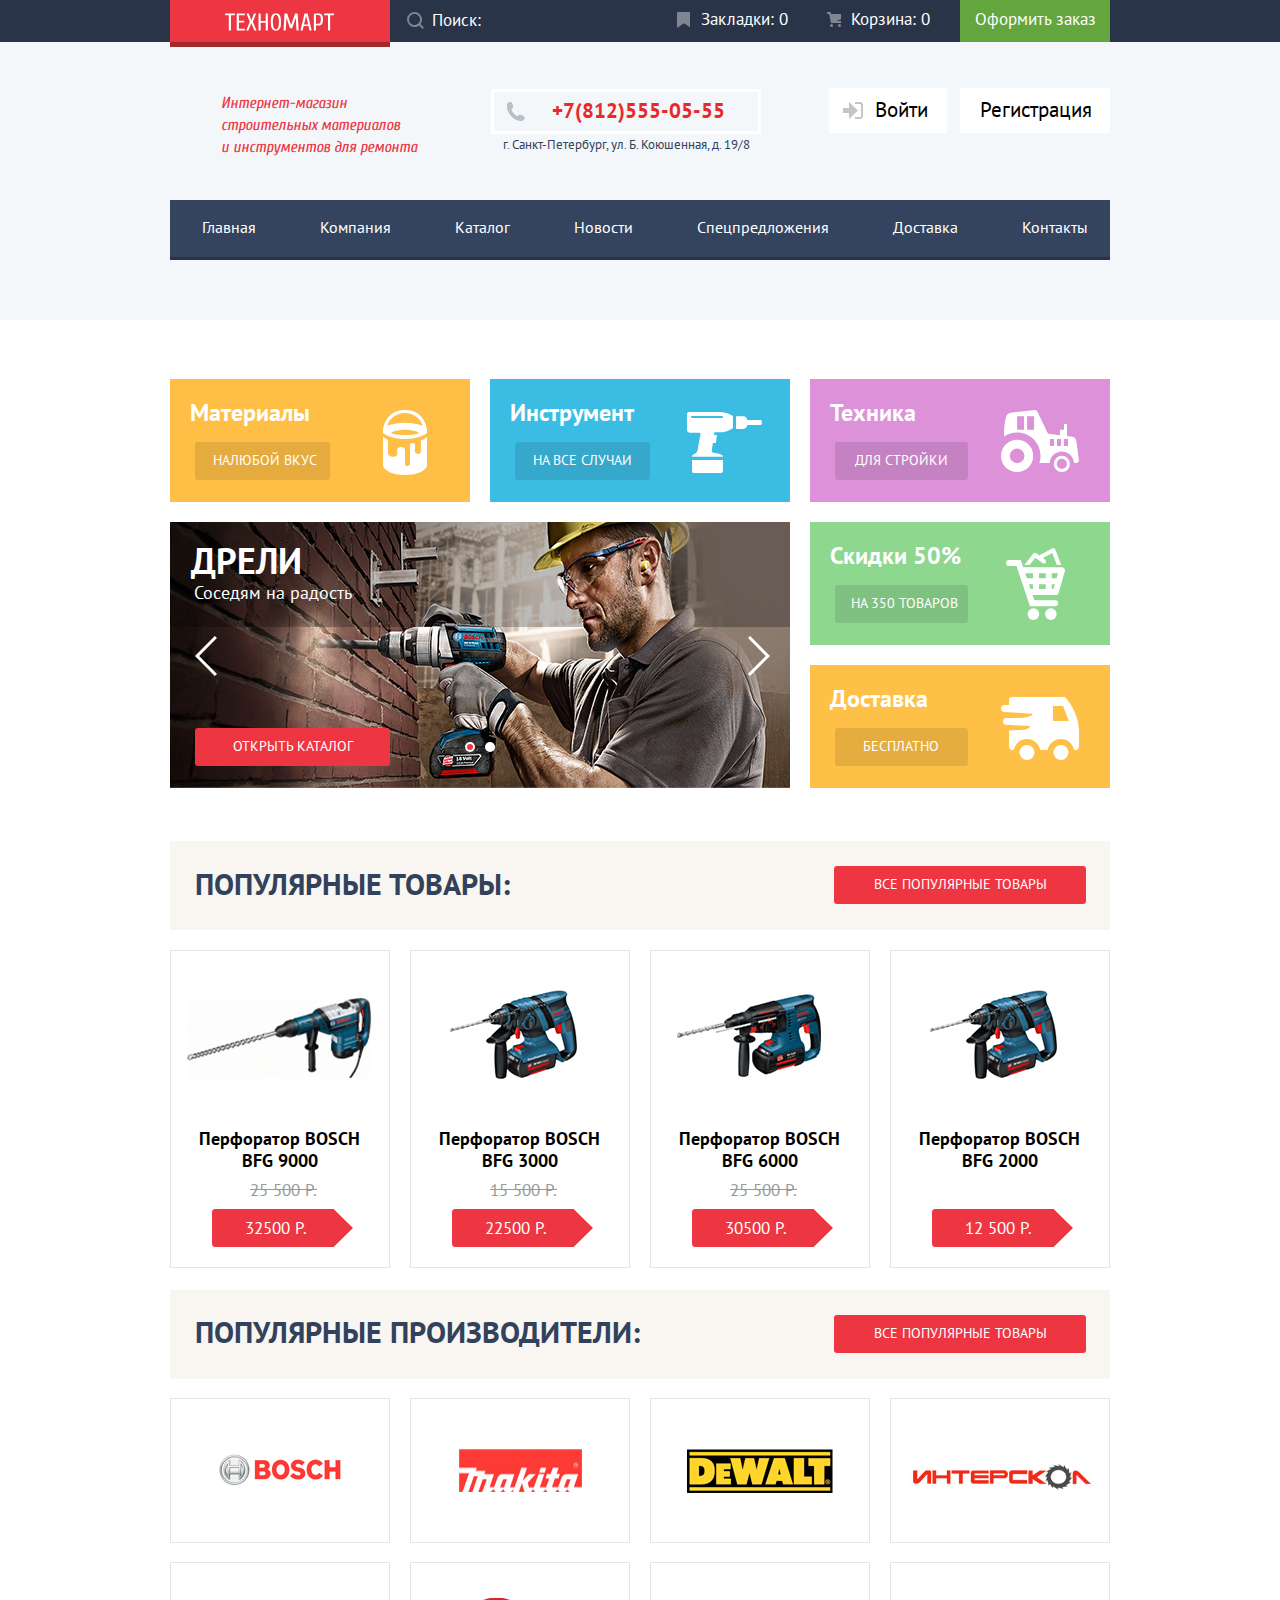
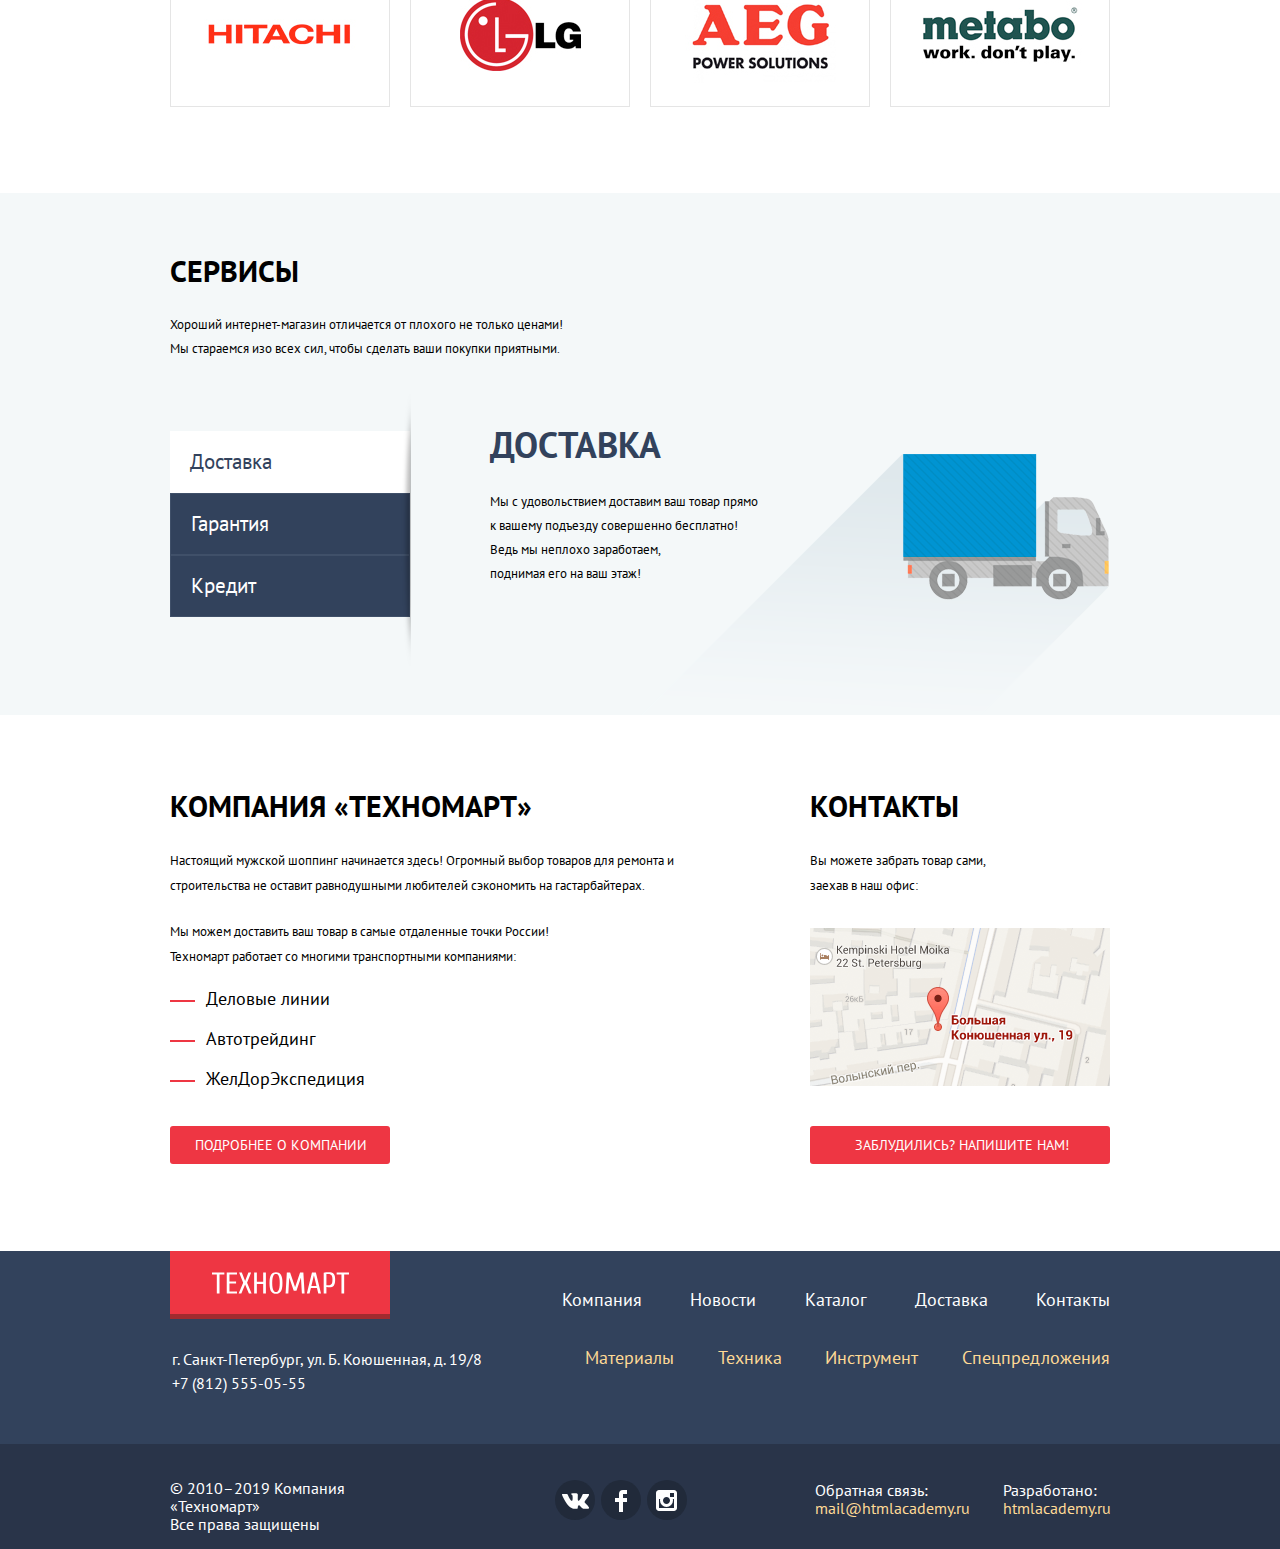
==== index.html @ e4c7c930 "20" ====
<!DOCTYPE html>
<html lang="ru">

<head>
    <meta charset="utf-8">
    <title>Техномарт</title>
    <link href="https://fonts.googleapis.com/css?family=Cuprum%7CPT+Sans&display=swap" rel="stylesheet">
    <link rel="stylesheet" href="css/normalize.css">
    <link rel="stylesheet" href="css/style.css">
</head>

<body>
    <header class="header">
        <div class="main-header">
            <p class="main-header-logo">
                <a href="index.html">
                    <img src="img/svg-technomart/logo-technomart.svg" alt="Логотип интернет-магазина 'Техномарт'" width="109" height="18">
                </a>
            </p>
            <div class="navigation">
                <form class="search" action="https://echo.htmlacademy.ru/" method="post">
                    <p>
                        <label for="search">
                            <input id="search" type="text" name="search" value="" placeholder="Поиск:">
                        </label>
                    </p>
                </form>
                <ul class="tabs-and-cart">
                    <li class="tabs">
                        <a href="#">Закладки: 0</a></li>
                    <li class="cart">
                        <a href="#">Корзина: 0</a></li>
                </ul>
                <a href="#" class="place-your-order">Оформить заказ</a>
            </div>
        </div>
        <div class="short-information">
            <div class="short-information-container">
                <p class="information">
                    Интернет-магазин<br>
                    строительных материалов<br>
                    и инструментов для ремонта
                </p>
                <p class="tell-and-address">
                    <a href="tel:+78125550555">+7(812)555-05-55</a>
                    г. Санкт-Петербург, ул. Б. Коюшенная, д. 19/8
                </p>
            </div>
            <div class="login-registration">
                <a href="#" class="login">Войти</a>
                <a href="#" class="registration">Регистрация</a>
            </div>
        </div>
        <div class="main-navigation">
            <nav>
                <ul class="main-navigation-list">
                    <li><a href="index.html">Главная</a></li>
                    <li><a href="#">Компания</a></li>
                    <li><a href="catalog.html">Каталог</a></li>
                    <li><a href="#">Новости</a></li>
                    <li><a href="#">Спецпредложения</a></li>
                    <li><a href="#">Доставка</a></li>
                    <li><a href="#">Контакты</a></li>
                </ul>
            </nav>
        </div>
    </header>
    <main class="content">
        <div class="index-content">
            <section class="content-topics">
                <ul class="types-of-goods-list">
                    <li class="types-of-goods-item item1">
                        <h2>Материалы</h2>
                        <p>new</p>
                        <a href="#">налюбой вкус</a>
                    </li>
                    <li class="types-of-goods-item item2">
                        <h2>Инструмент</h2>
                        <a href="#">на все случаи</a>
                    </li>
                    <li class="types-of-goods-item item3">
                        <h2>Техника</h2>
                        <a href="#">для стройки</a>
                    </li>
                </ul>
                <ul class="discount-services-list">
                    <li class="discount-services-item item4">
                        <h2>Скидки 50%</h2>
                        <a href="#">на 350 товаров</a>
                    </li>
                    <li class="discount-services-item item5">
                        <h2>Доставка</h2>
                        <a href="#">бесплатно</a>
                    </li>
                </ul>
                <section class="slider">
                    <div class="slider-container">
                        <h2 class="visually-hidden">Дрели и перфораторы</h2>
                        <input class="visually-hidden" type="radio" id="product-1" name="toggle" checked>
                        <input class="visually-hidden" type="radio" id="product-2" name="toggle">
                        <div class="slider-controls">
                            <label class="slider-controls-item slider-controls-item--1" for="product-1">Первый</label>
                            <label class="slider-controls-item slider-controls-item--2" for="product-2">Второй</label>
                        </div>
                        <ul class="slider-list">
                            <li class="slider-item">
                                <h2>Дрели</h2>
                                <p>Соседям на радость</p>
                                <a class="slider-item-button button" href="catalog.html">Открыть каталог</a>
                            </li>
                            <li class="slider-item">
                                <h2>Перфораторы</h2>
                                <p>Настоящие мужские игрушки</p>
                                <a class="slider-item-button button" href="catalog.html">Открыть каталог</a>
                            </li>
                        </ul>
                    </div>
                </section>
            </section>
            <section class="popular-product">
                <div class="popular-product-title">
                    <h2>Популярные товары:</h2>
                    <a class="button-all-products" href="#">Все популярные товары</a>
                </div>
                <ul class="popular-product-list">
                    <li class="popular-product-item">
                        <a href="#">
                            <img src="img/perforatori9000.jpg" alt="Перфоратор BOSCH BFG 9000" width="218" height="170">
                            <div class="popular-item-info">
                                <h3 class="name-of-popular-product">Перфоратор BOSCH BFG 9000</h3>
                                <del>25 500 Р.</del>
                                <p>32500 Р.</p>
                            </div>
                            <div class="popular-product-actions">
                                <a class="buy" href="#">Купить</a>
                                <a class="in-the-bookmark" href="#">В закладки</a>
                            </div>
                        </a>
                    </li>
                    <li class="popular-product-item">
                        <a href="#">
                            <img src="img/perforatori3000.jpg" alt="Перфоратор BOSCH BFG 3000" width="218" height="170">
                            <div class="popular-item-info">
                                <h3 class="name-of-popular-product">Перфоратор BOSCH BFG 3000</h3>
                                <del>15 500 Р.</del>
                                <p>22500 Р.</p>
                            </div>
                            <div class="popular-product-actions">
                                <a class="buy" href="#">Купить</a>
                                <a class="in-the-bookmark" href="#">В закладки</a>
                            </div>
                        </a>
                    </li>
                    <li class="popular-product-item">
                        <a href="#">
                            <img src="img/perforatori6000.jpg" alt="Перфоратор BOSCH BFG 6000" width="218" height="170">
                            <div class="popular-item-info">
                                <h3 class="name-of-popular-product">Перфоратор BOSCH BFG 6000</h3>
                                <del>25 500 Р.</del>
                                <p>30500 Р.</p>
                            </div>
                            <div class="popular-product-actions">
                                <a class="buy" href="#">Купить</a>
                                <a class="in-the-bookmark" href="#">В закладки</a>
                            </div>
                        </a>
                    </li>
                    <li class="popular-product-item">
                        <a href="#">
                            <img src="img/perforatori2000.jpg" alt="Перфоратор BOSCH BFG 2000" width="218" height="170">
                            <div class="popular-item-info">
                                <h3 class="name-of-popular-product">Перфоратор BOSCH BFG 2000</h3>
                                <p>12 500 Р.</p>
                            </div>
                            <div class="popular-product-actions">
                                <a class="buy" href="#">Купить</a>
                                <a class="in-the-bookmark" href="#">В закладки</a>
                            </div>
                        </a>
                    </li>
                </ul>
            </section>
            <section class="popular-manufacturer">
                <div class="popular-manufacturer-title">
                    <h2>Популярные производители:</h2>
                    <a href="#">Все популярные товары</a>
                </div>
                <ul class="popular-manufacturer-list">
                    <li class="popular-manufacturer-item">
                        <a href="#"><img src="img/bosch.jpg" alt="Логотип производителя BOSCH" width="126" height="37"></a>
                    </li>
                    <li class="popular-manufacturer-item">
                        <a href="#"><img src="img/makita.jpg" alt="Логотип производителя Makita" width="123" height="43"></a>
                    </li>
                    <li class="popular-manufacturer-item">
                        <a href="#"><img src="img/dewalt.jpg" alt="Логотип производителя dewalt" width="146" height="44"> </a>
                    </li>
                    <li class="popular-manufacturer-item">
                        <a href="#"><img src="img/interskol.jpg" alt="Логотип производителя interskol" width="200" height="88"></a>
                    </li>
                    <li class="popular-manufacturer-item">
                        <a href="#"><img src="img/hitachi.jpg" alt="Логотип производителя Hitachi" width="169" height="31"></a>
                    </li>
                    <li class="popular-manufacturer-item">
                        <a href="#"><img src="img/lg.jpg" alt="Логотип производителя LG" width="121" height="73"></a>
                    </li>
                    <li class="popular-manufacturer-item">
                        <a href="#"><img src="img/aeg.jpg" alt="Логотип производителя aeg" width="151" height="96"></a>
                    </li>
                    <li class="popular-manufacturer-item">
                        <a href="#"><img src="img/metabo.jpg" alt="Логотип производителя metabo" width="204" height="69"></a>
                    </li>
                </ul>
            </section>
        </div>
        <div class="service-container">
            <section class="service">
                <div class="service-title">
                    <h2>Сервисы</h2>
                    <p>Хороший интернет-магазин отличается от плохого не только ценами!
                        Мы стараемся изо всех сил, чтобы сделать ваши покупки приятными.</p>
                </div>
                <div class="provide-services">
                    <div class="provide-services-list">
                        <button class="provide-services-item-active" type="button">Доставка</button>
                        <button type="button">Гарантия</button>
                        <button type="button">Кредит</button>
                    </div>
                    <div class="service-guarantee">
                        <h3>Гарантия</h3>
                        <p>Если купленный у нас товар поломается или заискрит,<br>
                            а также в случае пожара, спровоцированного его возгоранием, <br> вы всегда можете быть уверены в нашей гарантии. Мы обменяем <br> сгоревший товар на новый. <br>
                            Дом уж восстановите как-нибудь сами.</p>
                    </div>
                    <div class="service-credit">
                        <h3>Кредит</h3>
                        <p>Залезть в долговую яму стало проще! <br>
                            Кредитные консультанты придут вам на помощь.</p>
                        <a href="">Отправить заявку</a>
                    </div>
                    <div class="service-delivery">
                        <h3>Доставка</h3>
                        <p>Мы с удовольствием доставим ваш товар прямо<br>
                            к вашему подъезду совершенно бесплатно!<br>
                            Ведь мы неплохо заработаем,<br>
                            поднимая его на ваш этаж!</p>
                    </div>
                </div>
            </section>
        </div>
        <div class="features-and-contacts">
            <section class="company-features">
                <h2>Компания «Техномарт»</h2>
                <p class="large-choice">
                    Настоящий мужской шоппинг начинается здесь! Огромный выбор товаров для ремонта и <br>
                    строительства не оставит равнодушными любителей сэкономить на гастарбайтерах.
                </p>
                <p class="delivery">
                    Мы можем доставить ваш товар в самые отдаленные точки России! <br>
                    Техномарт работает со многими транспортными компаниями:
                </p>
                <ul class="list-of-transport-companies">
                    <li class="">Деловые линии</li>
                    <li>Автотрейдинг</li>
                    <li>ЖелДорЭкспедиция</li>
                </ul>
                <p class="more-about-company"><a href="#">Подробнее о компании</a></p>
            </section>
            <section class="contacts">
                <h2>Контакты</h2>
                <p class="our-office">Вы можете забрать товар сами,<br>
                    заехав в наш офис:</p>
                <div class="small-map">
                    <a href="#">
                        <img src="img/karta_mal.png" alt="Карта с местонахождением нашего офиса" width="300" height="158">
                    </a>
                </div>
                <p class="write-us"><a href="#">Заблудились? Напишите нам!</a></p>
            </section>
        </div>
    </main>

    <footer class="footer index-footer">
        <div class="footer-container">
            <div class="footer-navigation">
                <div class="footer-logo-and-class">
                    <p class="footer-logo">
                        <a href="index.html">
                            <img src="img/svg-technomart/logo-technomart.svg" alt="Логотип интернет-магазина 'Техномарт'" width="137" height="22">
                        </a>
                    </p>
                    <p class="address">
                        г. Санкт-Петербург, ул. Б. Коюшенная, д. 19/8 <br>
                        <a href="tel:+78125550555">+7 (812) 555-05-55</a>
                    </p>
                </div>
                <nav class="footer-navigation-list">
                    <ul class="footer-navigation-part1">
                        <li><a href="#">Компания</a></li>
                        <li><a href="#">Новости</a></li>
                        <li><a href="catalog.html">Каталог</a></li>
                        <li><a href="#">Доставка</a></li>
                        <li><a href="#">Контакты</a></li>
                    </ul>
                    <ul class="footer-navigation-part2">
                        <li><a href="#">Материалы</a></li>
                        <li><a href="#">Техника</a></li>
                        <li><a href="#">Инструмент</a></li>
                        <li><a href="#">Спецпредложения</a></li>
                    </ul>
                </nav>
            </div>
        </div>
        <div class="footer-container2">
            <div class="requisites">
                <div class="footer-reguisites-container">
                    <div class="requisites-container-part1">
                        <p class="rights-reserved">
                            © 2010–2019 Компания «Техномарт»<br>
                            Все права защищены
                        </p>
                        <ul class="social-network">
                            <li class="icon-vk">
                                <a href="#">
                                    <img src="img/svg-technomart/icon-vk.svg" alt="Ссылка на Facebook" width="12" height="22">
                                </a>
                            </li>
                            <li class="icon-fb">
                                <a href="#">
                                    <img src="img/svg-technomart/icon-fb.svg" alt="Ссылка на ВКонтакте" width="26" height="15">
                                </a>
                            </li>
                            <li class="icon-insta">
                                <a href="#">
                                    <img src="img/svg-technomart/icon-insta.svg" alt="Ссылка на Instagram" width="21" height="21">
                                </a>
                            </li>
                        </ul>
                    </div>
                    <div class="requisites-container-part2">
                        <p class="feedback">
                            Обратная связь: <a href="#">mail@htmlacademy.ru</a>
                        </p>
                        <p class="developers">
                            Разработано: <a href="https://htmlacademy.ru/intensive/htmlcss">htmlacademy.ru</a>
                        </p>
                    </div>
                </div>
            </div>
        </div>
    </footer>

    <script src="js/interakt-karta.js"></script>

</body>

<section class="modal large-map">
    <iframe src="https://www.google.com/maps/embed?pb=!1m18!1m12!1m3!1d1998.5942320458557!2d30.32108402186735!3d59.938875024914466!2m3!1f0!2f0!3f0!3m2!1i1024!2i768!4f13.1!3m3!1m2!1s0x4696310fca145cc1%3A0x42b32648d8238007!2z0JHQvtC70YzRiNCw0Y8g0JrQvtC90Y7RiNC10L3QvdCw0Y8g0YPQuy4sIDE5LzgsINCh0LDQvdC60YIt0J_QtdGC0LXRgNCx0YPRgNCzLCDQoNC-0YHRgdC40Y8sIDE5MTE4Ng!5e0!3m2!1sru!2slt!4v1572393932881!5m2!1sru!2slt" width="940" height="447" frameborder="0" style="border:0;" allowfullscreen=""></iframe>
    <button type="button"></button>
</section>

<section class="modal letter">
    <form class="letter-form" action="https://echo.htmlacademy.ru/" method="post">
        <p>
            <label for="your_name">Ваше имя:</label>
            <input id="your_name" type="text" name="name" value="" placeholder="Имя Фамилия">
        </p>
        <p>
            <label for="your_e-mail">Ваше e-mail:</label>
            <input id="your_e-mail" type="email" name="e-mail" value="" placeholder="email@example.com">
        </p>
        <p class="your-latter">
            <label for="your_latter">Текст письма:</label>
            <textarea id="your_latter" name="later" placeholder="В свободной форме"></textarea>
        </p>
        <button class="button-submit" type="submit">Отправить</button>
        <button class="button-close" type="button" aria-label="Закрыть окно письма"></button>
    </form>
</section>

</html>
---- css/style.css ----
body,
html {
    padding: 0;
    margin: 0;
    font-family: "PT Sans", "Cuprum", sans-serif;
    color: #000000;
    font-size: 13px;
    line-height: 22px;
    background-color: #ffffff;
    background-repeat: no-repeat;
    background-position: top center;
    min-height: 2249px;
    min-width: 1200px;
}

a {
    text-decoration: none;
}

/*HEADER*/
.header {
    background-color: #f3f7f9;
    width: 100%;
    height: 320px;

}

.main-header {
    width: 100%;
    height: 42px;
    background-color: #293449;
    margin: 0 auto;
    display: flex;
    flex-direction: row;
    font-size: 17px;
    line-height: 6px;
    justify-content: center;
}

/*#ee3643
#a12b2f*/

.main-header-logo {
    width: 220px;
    height: 47px;
    background-color: #a12b2f;
    margin: 0px;
    margin-top: 0px;
}

.main-header-logo a {
    width: 220px;
    height: 42px;
    display: block;
    background-color: #ee3643;
    margin: 0px;
}

.main-header-logo a:hover {
    background-color: #ca2c37;
}

.main-header-logo a:active {
    background-color: #ba2732;
}

.main-header-logo img {
    padding: 13px 55px 15px 55px;
}

.navigation {
    display: flex;
    justify-content: flex-start;
    width: 720px;
    height: 41px;
    padding: 0px;
    margin: 0;
}

.search {
    width: 270px;
    height: 42px;
}

.search p {
    font-size: 17px;
    margin: 0px;
}

.search label {
    display: block;
    width: 270px;
    height: 36px;
    margin: 0px;
    padding-top: 6px;
}

.search input {
    border: none;
    width: 226px;
    height: 25px;
    color: #ee3643;
    margin: 0 auto;
    margin-left: 40px;
    background-color: #293449;
}

.search input::placeholder {
    color: #ffffff;
    opacity: 1;
}

.search::before {
    content: "";
    position: absolute;
    width: 20px;
    height: 20px;
    top: 12px;
    margin: auto;
    margin-left: 17px;
    background-image: url(../img/svg-technomart/icon-search.svg);
    background-repeat: no-repeat;
    background-position: 0 0;
    opacity: 0.4;
}

.search:hover {
    background-color: #212a3a;
}

.search input:hover {
    background-color: #212a3a;
}

.search:hover ::before {
    content: "";
    position: absolute;
    width: 20px;
    height: 20px;
    top: 12px;
    margin: auto;
    margin-left: 17px;
    background-image: url(../img/svg-technomart/icon-search.svg);
    background-repeat: no-repeat;
    background-position: 0 0;
}

.search:focus-within {
    background-color: #ffffff;
}

.search input:focus {
    background-color: #ffffff;
}

.search input:focus::placeholder {
    color: #ee3643;
    opacity: 1;
}

.search:focus-within ::before {
    content: "";
    position: absolute;
    width: 20px;
    height: 20px;
    top: 12px;
    margin: auto;
    margin-left: 17px;
    background-image: url(../img/svg-technomart/icon-search-red.svg);
    background-repeat: no-repeat;
    background-position: 0 0;
    opacity: 1;
}

.search:active ::before {
    content: "";
    position: absolute;
    width: 20px;
    height: 20px;
    top: 12px;
    margin: auto;
    margin-left: 17px;
    background-image: url(../img/svg-technomart/icon-search-red.svg);
    background-repeat: no-repeat;
    background-position: 0 0;
    opacity: 1;
}

.tabs-and-cart {
    list-style: none;
    display: flex;
    width: 300px;
    padding-left: 0px;
    height: 25px;
    margin: 0 auto;
}

.tabs-and-cart a {
    color: #ffffff;
    width: 150px;
}

.tabs {
    height: 100%;
    width: 150px;
}

.tabs a {
    display: block;
    width: 109px;
    height: 25px;
    padding-top: 16px;
    padding-left: 41px;
}

.tabs::before {
    content: "";
    position: absolute;
    width: 13px;
    height: 16px;
    top: 12px;
    margin: auto;
    margin-left: 17px;
    background-image: url(../img/svg-technomart/icon-bookmark.svg);
    background-repeat: no-repeat;
    background-position: 0 0;
    opacity: 0.4;
}

.tabs a:hover {
    background-color: #212a3a;
}

.tabs:hover ::before {
    content: "";
    position: absolute;
    width: 13px;
    height: 16px;
    top: 12px;
    margin: auto;
    margin-left: -24px;
    background-image: url(../img/svg-technomart/icon-bookmark.svg);
    background-repeat: no-repeat;
    background-position: 0 0;
    opacity: 1;
}

.tabs a:active {
    background-color: #161d29;
    color: rgba(255, 255, 255, 0.4);
}

.tabs:active ::before {
    content: "";
    position: absolute;
    width: 13px;
    height: 16px;
    top: 12px;
    margin: auto;
    margin-left: -24px;
    background-image: url(../img/svg-technomart/icon-bookmark.svg);
    background-repeat: no-repeat;
    background-position: 0 0;
    opacity: 0.4;
}

.cart {
    height: 100%;
    width: 150px;
}

.cart::before {
    content: "";
    position: absolute;
    width: 14px;
    height: 16px;
    top: 12px;
    margin: auto;
    margin-left: 17px;
    background-image: url(../img/svg-technomart/icon-cart.svg);
    background-repeat: no-repeat;
    background-position: 0 0;
    opacity: 0.4;
}

.cart a {
    display: block;
    width: 109px;
    height: 25px;
    padding-top: 16px;
    padding-left: 41px;
}

.cart a:hover {
    background-color: #212a3a;
}

.cart:hover ::before {
    content: "";
    position: absolute;
    width: 14px;
    height: 16px;
    top: 12px;
    margin: auto;
    margin-left: -24px;
    background-image: url(../img/svg-technomart/icon-cart.svg);
    background-repeat: no-repeat;
    background-position: 0 0;
    opacity: 1;
}

.cart a:active {
    background-color: #161d29;
    color: rgba(255, 255, 255, 0.4);
}

.cart:active ::before {
    content: "";
    position: absolute;
    width: 14px;
    height: 16px;
    top: 12px;
    margin: auto;
    margin-left: -24px;
    background-image: url(../img/svg-technomart/icon-cart.svg);
    background-repeat: no-repeat;
    background-position: 0 0;
    opacity: 0.4;
}

.place-your-order {
    color: #ffffff;
    width: 150px;
    height: 26px;
    background-color: #63a63e;
    display: flex;
    justify-content: center;
    margin: 0 auto;
    padding-top: 16px;
}

.place-your-order:hover {
    background-color: #5fbb2d;
}

.place-your-order:active {
    background-color: #518534;
    color: rgba(255, 255, 255, 0.6);
}


.short-information-container {
    width: 540px;
    height: 100%;
    margin: auto;
    margin-left: 51px;
    display: flex;
    justify-content: space-between;
}

.short-information {
    display: flex;
    justify-content: space-between;
    width: 940px;
    height: auto;
    align-items: center;
    height: 158px;
    margin: auto;
}

.information {
    color: #ee3643;
    font-size: 16px;
    font-family: "Cuprum";
    font-style: italic;
    width: 200px;
    height: 64px;
    margin-top: 50px;
}

.tell-and-address {
    font-size: 13px;
    color: #32425c;
    width: 270px;
    height: 70px;
    margin-top: 47px;
    text-align: center;
}

.tell-and-address a {
    color: #e9292a;
    font-size: 21px;
    font-weight: bolder;
    height: 31px;
    display: flex;
    padding-top: 8px;
    padding-left: 58px;
    border: 3px solid rgb(255, 255, 255);
    background-image: url(../img/svg-technomart/icon-phone.svg);
    background-repeat: no-repeat;
    background-position: center left 12px;
}

.tell-and-address a::before {
    content: "";
    position: absolute;
    width: 20px;
    height: 20px;
    margin: auto;
    margin-left: -46px;
    margin-top: 2px;
    background-image: url(../img/svg-technomart/icon-phone.svg);
    background-repeat: no-repeat;
    background-position: 0 0;
}

.login-registration {
    height: 45px;
    width: 281px;
    margin: auto;
    margin-top: 46px;
    margin-right: 0px;
    display: flex;
    justify-content: space-between;
}

.login {
    font-size: 21px;
    background-color: #ffffff;
    color: #000000;
    width: 45px;
    height: 19px;
    padding: 11px 27px 15px 46px;
}

.login::before {
    content: "";
    position: absolute;
    width: 23px;
    height: 20px;
    margin: auto;
    margin-top: 3px;
    margin-left: -32px;
    background-image: url(../img/svg-technomart/icon-login.svg);
    background-repeat: no-repeat;
    background-position: 0 0;
}

.login:hover {
    color: #ee3643;
}

.login:hover::before {
    content: "";
    position: absolute;
    width: 23px;
    height: 20px;
    margin: auto;
    margin-top: 3px;
    margin-left: -32px;
    background-image: url(../img/svg-technomart/icon-login-blue.svg);
    background-repeat: no-repeat;
    background-position: 0 0;
}

.login:active {
    color: #c5c5c5;
}

.login:active::before {
    content: "";
    position: absolute;
    width: 23px;
    height: 20px;
    margin: auto;
    margin-top: 3px;
    margin-left: -32px;
    background-image: url(../img/svg-technomart/icon-login.svg);
    background-repeat: no-repeat;
    background-position: 0 0;
}

.registration {
    font-size: 21px;
    background-color: #ffffff;
    color: #000000;
    height: 19px;
    width: 100px;
    padding: 11px 30px 15px 20px;
}

.registration:hover {
    color: #ee3643;
}

.registration:active {
    color: #c5c5c5;
}

.user {
    display: flex;
    flex-direction: column;
    width: 300px;
    height: 100%;
}

.registered-person {
    list-style: none;
    background-color: #ffffff;
    display: flex;
    align-items: center;
    width: 300px;
    height: 44px;
    margin: 0 auto;
    margin-top: 46px;
    padding-left: 0px;
}

.your-login {
    padding-left: 46px;
}

.your-login a:active {
    color: #c5c5c5;
}

.your-login::before {
    content: "";
    position: absolute;
    width: 20px;
    height: 20px;
    margin: auto;
    margin-left: -32px;
    margin-top: 3px;
    background-image: url(../img/svg-technomart/icon-user.svg);
    background-repeat: no-repeat;
    background-position: 0 0;
}

.your-login:hover::before {
    content: "";
    position: absolute;
    width: 20px;
    height: 20px;
    margin: auto;
    margin-left: -32px;
    margin-top: 3px;
    background-image: url(../img/svg-technomart/icon-user-blue.svg);
    background-repeat: no-repeat;
    background-position: 0 0;
}

.your-login:active::before {
    content: "";
    position: absolute;
    width: 20px;
    height: 20px;
    margin: auto;
    margin-left: -32px;
    margin-top: 3px;
    background-image: url(../img/svg-technomart/icon-user.svg);
    background-repeat: no-repeat;
    background-position: 0 0;
}


.exit {
    width: 23px;
    height: 21px;
    margin-left: 19px;
}

.exit a {
    display: block;
    width: 23px;
    height: 21px;
}

.exit::before {
    content: "";
    position: absolute;
    width: 20px;
    height: 20px;
    margin: auto;
    margin-left: 1px;
    margin-top: 2px;
    background-image: url(../img/svg-technomart/icon-logout.svg);
    background-repeat: no-repeat;
    background-position: 0 0;
}

.exit:hover::before {
    content: "";
    position: absolute;
    width: 20px;
    height: 20px;
    margin: auto;
    margin-left: 1px;
    margin-top: 2px;
    background-image: url(../img/svg-technomart/icon-logout-blue.svg);
    background-repeat: no-repeat;
    background-position: 0 0;
}

.exit:active::before {
    content: "";
    position: absolute;
    width: 20px;
    height: 20px;
    margin: auto;
    margin-left: 1px;
    margin-top: 2px;
    background-image: url(../img/svg-technomart/icon-logout.svg);
    background-repeat: no-repeat;
    background-position: 0 0;
}


.registered-person a {
    color: #000000;
    font-size: 21px;
}

.my-orders-and-cabinet-list {
    list-style: none;
    text-decoration: underline;
    display: flex;
    justify-content: space-between;
    width: 213px;
    height: 19px;
    padding-left: 2px;
    padding-right: 2px;
    margin: 0 auto;
    margin-top: 8px;
    margin-left: 16px;
}

.my-orders-and-cabinet a:hover {
    color: #ee3643;
    text-decoration: underline #ee3643;
}

.my-orders-and-cabinet a:active {
    color: #c5c5c5;
    text-decoration: underline #c5c5c5;
}

.point {
    width: 4px;
    height: 4px;
    margin-top: 9px;
    background-color: #32425c;
    border-radius: 50%;
}

.my-orders-and-cabinet-list a {
    color: #32425c;
    font-size: 16px;
}


.main-navigation {
    font-size: 16px;
    line-height: 20px;
    color: #ffffff;
    background-color: #293449;
    height: 60px;
    width: 940px;
    display: flex;
    justify-content: center;
    margin: auto;
    margin-top: 0px;
}

.main-navigation nav {
    width: 940px;
    height: 100%;
}

.main-navigation-list {
    list-style: none;
    display: flex;
    justify-content: space-around;
    align-items: center;
    background-color: #35445e;
    width: 940px;
    height: 57px;
    margin: auto;
    margin-top: 0px;
    padding-left: 0px;
}

.main-navigation-list a {
    color: #ffffff;
    display: block;
    height: 40px;
    width: auto;
    padding-top: 16px;
    padding-left: 32px;
    padding-right: 32px;
}

.main-navigation-list a:hover {
    background-color: #293449;
}

.main-navigation-list a:active {
    background-color: #1d2739;
    color: rgba(255, 255, 255, 0.6);
}

/*КОНТЕНТ */
/*-------------------КАТАЛОГ-----------------*/

.content {
    min-width: 1200px;
    height: auto;
    margin: 0 auto;
}

.container {
    width: 940px;
    /*height: auto;*/
    height: 1347px;
    margin: 0 auto;
}

.main-path {
    list-style: none;
    display: flex;
    font-size: 13px;
    text-transform: uppercase;
    height: 25px;
    width: auto;
    margin: auto;
    margin-top: 18px;
    margin-left: 0px;
    padding-left: 0px;
}

.main-path li {
    margin-left: 40px;
}

.main-path li:first-child {
    width: 16px;
    height: 16px;
    padding: 0px;
    margin-left: 0px;
}

.main-path li:first-child::before {
    content: "";
    position: absolute;
    width: 20px;
    height: 20px;
    margin: auto;
    margin-left: -2px;
    margin-top: 5px;
    background-image: url(../img/svg-technomart/icon-home.svg);
    background-repeat: no-repeat;
    background-position: 0 0;
}

.main-path-item::before {
    content: "";
    position: absolute;
    width: 20px;
    height: 20px;
    margin: auto;
    margin-left: -24px;
    margin-top: 5px;
    background-image: url(../img/svg-technomart/icon-right-small.svg);
    background-repeat: no-repeat;
    background-position: 0 0;
}

.main-path a {
    color: #000000;
}

.catalog-title {
    font-size: 30px;
    color: #32425c;
    width: 913px;
    height: 57px;
    background-color: #f2f6f8;
    text-transform: uppercase;
    margin: auto;
    margin-top: 17px;
    padding-left: 27px;
    padding-top: 31px;
}

.sorting {
    width: 700px;
    height: 38px;
    background-color: #f7f3ec;
    display: flex;
    justify-content: space-around;
    align-items: center;
    text-transform: uppercase;
    margin: auto;
    margin-top: 21px;
}

.sorting h2 {
    font-size: 13px;
    font-weight: lighter;
    margin: 0px;
    margin-top: -3px;
    margin-left: 19px;
}

.sorting-by {
    width: 360px;
    padding-left: 0px;
    margin: 0 auto;
    margin-top: -2px;
    margin-left: 139px;
    list-style: none;
    display: flex;
    justify-content: space-between;
}

.sorting-by a {
    color: rgba(0, 0, 0, 0.4);
    text-decoration: underline;
    text-decoration-style: dotted;
    text-decoration-color: #ee3643;
}

.sorting-by a:hover {
    color: #000000;
    text-decoration: underline;
    text-decoration-style: solid;
    text-decoration-color: #ee3643;
}

.sorting-by a:active {
    color: #ee3643;
    text-decoration: none;
}

.less-more {
    width: 50px;
    height: 20px;
    margin: 0px;
    margin-right: 13px;
    list-style: none;
    display: flex;
    justify-content: space-between;
    padding-left: 0px;
}

.less {
    height: 100%;
    width: 20px;
}


.less a {
    display: block;
    height: 100%;
    width: 20px;
}

.less a::before {
    content: "";
    position: absolute;
    width: 20px;
    height: 20px;
    margin: auto;
    margin-left: 3px;
    margin-top: 5px;
    background-image: url(../img/svg-technomart/icon-up-dir.svg);
    background-repeat: no-repeat;
    background-position: 0 0;
}

.less a:hover::before {
    content: "";
    position: absolute;
    width: 20px;
    height: 20px;
    margin: auto;
    margin-left: 3px;
    margin-top: 5px;
    background-image: url(../img/svg-technomart/icon-up-dir.svg);
    background-repeat: no-repeat;
    background-position: 0 0;
    opacity: 1;
}

.less a:active::before {
    content: "";
    position: absolute;
    width: 20px;
    height: 20px;
    margin: auto;
    margin-left: 3px;
    margin-top: 5px;
    background-image: url(../img/svg-technomart/icon-up-dir.svg);
    background-repeat: no-repeat;
    background-position: 0 0;
}

.more {
    display: block;
    height: 100%;
    width: 20px;
}

.more a {
    display: block;
    height: 100%;
    width: 20px;
}

.more a::before {
    content: "";
    position: absolute;
    width: 20px;
    height: 20px;
    margin: auto;
    margin-left: 5px;
    margin-top: 5px;
    background-image: url(../img/svg-technomart/icon-down-dir.svg);
    background-repeat: no-repeat;
    background-position: 0 0;
    opacity: 0.4;
}

.more a:hover::before {
    content: "";
    position: absolute;
    width: 20px;
    height: 20px;
    margin: auto;
    margin-left: 5px;
    margin-top: 5px;
    background-image: url(../img/svg-technomart/icon-down-dir.svg);
    background-repeat: no-repeat;
    background-position: 0 0;
}

.more a:active::before {
    content: "";
    position: absolute;
    width: 20px;
    height: 20px;
    margin: auto;
    margin-left: 5px;
    margin-top: 5px;
    background-image: url(../img/svg-technomart/icon-down-dir-red.svg);
    background-repeat: no-repeat;
    background-position: 0 0;
    opacity: 1;
}

.filters {
    text-transform: uppercase;
    margin: auto 0px;
    margin-top: 21px;
    margin-right: 20px;
    width: 220px;
    height: 746px;
    float: left;

}

.filters h2 {
    font-size: 13px;
    font-weight: lighter;
    background-color: #f7f3ec;
    width: 202px;
    height: 30px;
    margin: 0px;
    padding-left: 18px;
    padding-top: 6px;

}

.filters form {
    width: 100%;
    height: 690px;
    margin: 0px;
    margin-top: 15px;
}

.fieldset-price {
    width: 220px;
    height: 192px;
    padding: 0px;
    margin: 0px;
    border: none;
}

.fieldset-price::after {
    content: "";
    position: absolute;
    width: 220px;
    height: 10px;
    margin: auto;
    margin-top: 25px;
    background-image: url(../img/ten2.png);
    background-repeat: no-repeat;
    background-position: 0 0;
}

.price {
    font-size: 17px;
    font-style: normal;
    font-weight: bold;
}

.range-filter {
    width: 220px;
    margin-top: 19px;
}

.range-controls {
    position: relative;
    height: 41px;
    background-color: #f7f3ec;
    border-radius: 5px;
    padding-top: 39px;
    padding-left: 20px;
    padding-right: 20px;
}

.scale {
    height: 2px;
    background-color: #d7dcde;
}

.bar {
    width: 70%;
    height: 2px;
    background: #00ca74;
}

.toggle {
    position: absolute;
    top: 30px;
    left: 0;
    width: 23px;
    height: 23px;
    cursor: pointer;
    background-image: url(../img/svg-technomart/filter-button.svg);
    background-repeat: no-repeat;
    background-position: 0 0;
}

.toggle-min {
    left: 10px;
}

.toggle-max {
    left: 134px;
}

.price-controls {
    font-size: 0;
    width: 220px;
    height: 38px;
    margin: auto;
    margin-top: 9px;
    display: flex;
    justify-content: space-between;
}

.price-controls input {
    width: 95px;
    font-size: 17px;
    text-transform: uppercase;
    font-family: "PT Sans", "Cuprum", sans-serif;
    color: #000000;
    text-align: center;
    border: none;
    border-radius: 5px;
    background-color: #f7f3ec;
}

.price-controls::before {
    content: "";
    position: absolute;
    width: 10px;
    height: 1px;
    margin: auto;
    margin-top: 19px;
    margin-left: 105px;
    background-color: #000000;
    background-position: 0 0;
}

.fieldset-companies {
    height: 260px;
    width: 100%;
    margin: 0px;
    padding: 0px;
    border: none;
}

.fieldset-companies::after {
    content: "";
    position: absolute;
    width: 220px;
    height: 10px;
    margin: auto;
    margin-top: 25px;
    background-image: url(../img/ten2.png);
    background-repeat: no-repeat;
    background-position: 0 0;
}

.manufacturers {
    font-size: 17px;
    margin: 0px;
    margin-top: 21px;
    font-weight: bold;
}

.list-of-manufacturers {
    list-style: none;
    font-size: 15px;
    line-height: 40px;
    padding-left: 0px;
    margin: 0px;
    margin-top: 8px;
}

.item-of-manufacturers {
    padding-left: 34px;
}


.item-of-manufacturers label {
    position: relative;
    display: block;
    cursor: pointer;
    user-select: none;
}

.filter-input-checkbox + label::before {
    content: "";
    position: absolute;
    width: 25px;
    height: 25px;
    left: -34px;
    margin-top: 9px;
    background-image: url(../img/svg-technomart/checkbox-off.svg);
    background-repeat: no-repeat;
    background-position: 0 0;
}

.filter-input-checkbox:hover + label:hover::before {
    background-image: url(../img/svg-technomart/checkbox-off-b5b5b5.svg);
    background-repeat: no-repeat;
    background-position: 0 0;
}

.filter-input-checkbox:checked + label::after {
    content: "";
    position: absolute;
    width: 25px;
    height: 25px;
    left: -34px;
    margin-top: 9px;
    background-image: url(../img/svg-technomart/checkbox-on.svg);
    background-repeat: no-repeat;
    background-position: 0 0;
}

.filter-input-checkbox:hover:checked + label:hover::after {
    background-image: url(../img/svg-technomart/checkbox-on-b5b5b5.svg);
    background-repeat: no-repeat;
    background-position: 0 0;
}

.fieldset-power-supply {
    height: 198px;
    width: 100%;
    margin: 0px;
    padding: 0px;
    border: none;
}

.power-supply {
    font-size: 17px;
    font-weight: bold;
    margin: 0px;
    margin-top: 25px;
}

.list-of-power-supply {
    list-style: none;
    font-size: 15px;
    line-height: 40px;
    padding-left: 0px;
    margin: 0px;
    margin-top: 8px;
}

.item-of-power-supply {
    padding-left: 34px;
}

.item-of-power-supply label {
    position: relative;
    display: block;
    cursor: pointer;
    user-select: none;
}

.filter-input-radio + label::before {
    content: "";
    position: absolute;
    width: 25px;
    height: 25px;
    left: -34px;
    margin-top: 8px;
    background-image: url(../img/svg-technomart/radio-off.svg);
    background-repeat: no-repeat;
    background-position: 0 0;
}

.filter-input-radio:hover + label:hover::before {
    background-image: url(../img/svg-technomart/radio-off-b5b5b5.svg);
    background-repeat: no-repeat;
    background-position: 0 0;
}

.filter-input-radio:checked + label::after {
    content: "";
    position: absolute;
    width: 25px;
    height: 25px;
    left: -34px;
    margin-top: 8px;
    background-image: url(../img/svg-technomart/radio-on.svg);
    background-repeat: no-repeat;
    background-position: 0 0;
}

.filter-input-radio:hover:checked + label:hover::after {
    background-image: url(../img/svg-technomart/radio-on-b5b5b5.svg);
    background-repeat: no-repeat;
    background-position: 0 0;
}

.company-features h2 {
    font-size: 30px;
    text-transform: uppercase;
}

.button-to-show {
    text-transform: uppercase;
    height: 37px;
    width: 140px;
    background-color: #ffffff;
    border: 1px solid #e5e5e5;
    padding: 0px;
    margin: auto;
    margin-top: 7px;
}

.catalog {
    width: 700px;
    height: 992px;
    margin: 0px;
    margin-bottom: 73px;
    float: right;
}

.catalog-list {
    list-style: none;
    width: 700px;
    height: 992px;
    margin: 0px;
    padding-left: 0px;
    display: flex;
    justify-content: space-between;
    flex-wrap: wrap;
}

.catalog-item {
    width: 218px;
    height: 316px;
    margin-top: 19px;
    display: flex;
    flex-direction: column;
    align-items: center;
    border: 1px solid #e5e5e5;
}

.flag::after {
    content: "";
    position: absolute;
    width: 61px;
    height: 70px;
    margin: auto;
    margin-left: 158px;
    margin-top: -302px;
    background-image: url(../img/new-flag.png);
    background-repeat: no-repeat;
    background-position: 0 0;
}

.catalog-item a {
    width: 218px;
    height: 316px;
    margin: 0 auto;
    font-size: 17px;
}

.actions {
    width: 218px;
    height: 316px;
    margin: 0 auto;
    display: block;
    margin-top: -316px;
}

.catalog-item:hover img {
    display: none;
}

.catalog-item:hover .item-info {
    margin-top: 178px;
}

.catalog-item .actions:hover {
    box-shadow: 0 0 10px rgba(0, 0, 0, 0.2);
}

.actions .buy {
    display: none;
}

.actions:hover .buy {
    display: block;
    width: 135px;
    height: 28px;
    border-bottom: 3px solid #367315;
    background-color: #63a63e;
    border-radius: 3px;
    margin: 0px;
    margin-top: 41px;
    margin-left: 42px;
    text-transform: uppercase;
    font-size: 14px;
    padding: 0px;
    padding-top: 7px;
    text-align: center;
    color: #ffffff;
}

.actions:hover .buy::before {
    content: "";
    position: absolute;
    width: 20px;
    height: 20px;
    margin-left: -27px;
    margin-top: 4px;
    background-image: url(../img/svg-technomart/icon-cart.svg);
    background-repeat: no-repeat;
    background-position: 0 0;
    opacity: 0.4;
}

.actions:hover .buy:hover {
    background-color: #5fbb2d;
    border-color: #367315;
    box-shadow: none;
    opacity: 1;
}

.actions:hover .buy:hover::before {
    content: "";
    position: absolute;
    width: 20px;
    height: 20px;
    margin-left: -27px;
    margin-top: 4px;
    background-image: url(../img/svg-technomart/icon-cart.svg);
    background-repeat: no-repeat;
    background-position: 0 0;
    opacity: 1;
}

.actions:hover .buy:active {
    background-color: #518534;
    width: 135px;
    height: 31px;
    border: none;
    box-shadow: none;
    opacity: 1;
}

.actions:hover .buy:active::before {
    content: "";
    position: absolute;
    width: 20px;
    height: 20px;
    margin-left: -27px;
    margin-top: 4px;
    background-image: url(../img/svg-technomart/icon-cart.svg);
    background-repeat: no-repeat;
    background-position: 0 0;
    opacity: 1;
}

.actions .in-the-bookmark {
    display: none;
}

.actions:hover .in-the-bookmark {
    display: block;
    width: 129px;
    height: 28px;
    border-radius: 3px;
    border: 3px solid #63a63e;
    color: #32425c;
    background-color: #ffffff;
    font-size: 14px;
    text-transform: uppercase;
    padding: 0px;
    padding-top: 4px;
    text-align: center;
    margin: 0px;
    margin-top: 8px;
    margin-left: 42px;
}

.actions:hover .in-the-bookmark:hover {
    border-color: #32425c;
    box-shadow: none;
    opacity: 1;
}

.actions:hover .in-the-bookmark:active {
    border-color: #d5d5d5;
    box-shadow: none;
    color: #d5d5d5;
    opacity: 1;
}

.catalog-item .actions:active {
    box-shadow: 0 0 10px rgba(0, 0, 0, 0.2);
}

.item-info {
    width: 165px;
    height: 122px;
    margin: 0px;
    margin-left: 26px;
    margin-top: -3px;
}

.name-of-product {
    font-size: 18px;
    width: 165px;
    height: 45px;
    line-height: 21px;
    margin: 0px;
    margin-top: 7px;
    margin-bottom: 6px;
    color: #000000;
    font-size: 18px;
    text-align: center;
}

.catalog-item del {
    color: #999999;
    font-size: 17px;
    margin: auto;
    margin-left: 53px;
}

.catalog-item p {
    font-size: 17px;
    color: #ffffff;
    margin: 0 auto;
    width: 109px;
    height: 30px;
    margin-top: 6px;
    margin-left: 15px;
    padding-top: 8px;
    padding-left: 33px;
    background-image: url(../img/svg-technomart/icon-arrow.svg);
    background-repeat: no-repeat;
    background-position: 0 0;
}

.catalog-item:nth-child(3n) p {
    margin-top: 36px;
}

.pagination-list {
    width: 284px;
    height: 38px;
    padding-left: 0px;
    margin: 0px;
    margin-left: 240px;
    color: #000000;
    font-size: 13px;
    display: flex;
    justify-content: space-between;
}

.pagination-list li {
    list-style: none;
    width: 36px;
    height: 36px;
    border: 1px solid rgba(229, 229, 229);
    border-radius: 3px;
}

.pagination-list li:last-child {
    width: 138px;
    text-transform: uppercase;
}

.pagination-list-item {
    display: block;
    color: #000000;
    width: 21px;
    height: 30px;
    padding-top: 6px;
    padding-left: 15px;
}

.pagination-list li:hover {
    border-color: #bdc6ca;
}

.pagination-list li:active {
    border-color: #ee3643;
}

.pagination-list-item-active {
    border-color: #ee3643;
}

.pagination-list-item-active a {
    color: #ffffff;
    background-color: #ee3643;
    border-color: #ee3643;
    border-radius: 3px;
}

.pagination-list-item-active:hover {
    color: #ffffff;
    background-color: #ee3643;
    border: none;
    width: 36px;
    height: 36px;
    border-radius: 3px;
}

.pagination-list-item-active:active {
    color: #ffffff;
    background-color: #ee3643;
    border: none;
    width: 36px;
    height: 36px;
    border-radius: 3px;
}

li:last-child .pagination-list-item {
    display: block;
    color: #000000;
    width: 107px;
    height: 32px;
    padding-top: 6px;
    padding-left: 31px;
}

.product-description {
    min-width: 1200px;
    height: 260px;
    background-color: #f3f7f9;
    margin: 0px;
    padding-left: 0px;
}

.product-description-container {
    height: 100%;
    width: 940px;
    margin: 0 auto;
}

.product-description-container h2 {
    margin: 0 auto;
    padding-top: 68px;
}

.paragraph1 {
    margin: auto;
    margin-top: 31px;
}

.paragraph2 {
    margin: auto;
    margin-top: 1px;
    line-height: 24px;
}

.product-description h2 {
    font-size: 30px;
    text-transform: uppercase;
}

.product-description p {
    font-size: 13px;
}

/*------------------ГЛАВНАЯ СТРАНИЦА-----------------*/

.index-content {
    height: 1328px;
    width: 940px;
    margin: 0 auto;
    margin-top: 59px;
}

.content-topics {
    width: 940px;
    height: 410px;
    margin: 0px;
}

.types-of-goods-list {
    list-style: none;
    display: flex;
    justify-content: space-between;
    flex-wrap: wrap;
    width: 940px;
    height: 123px;
    margin: 0px;
    padding-left: 0px;
}

.types-of-goods-item {
    height: 123px;
    width: 300px;
}

.types-of-goods-item h2 {
    font-size: 24px;
    color: #ffffff;
    width: 120px;
    height: 30px;
    margin: 0px;
    margin-left: 20px;
    margin-top: 23px;
}

.types-of-goods-item p {
    display: none;
}

.types-of-goods-item a {
    text-transform: uppercase;
    font-size: 14px;
    display: block;
    width: 117px;
    height: 31px;
    color: #ffffff;
    margin: 0px;
    margin-left: 25px;
    margin-top: 10px;
    border-radius: 3px;
    padding-top: 7px;
    padding-left: 18px;
    background-color: rgba(0, 0, 0, 0.1);
}

.types-of-goods-item a:hover {
    background-color: rgba(0, 0, 0, 0.2);
}

.types-of-goods-item a:active {
    background-color: rgba(0, 0, 0, 0.3);
}

.item1 {
    background-color: #ffbf47;
}

.item1::before {
    content: "";
    position: absolute;
    width: 50px;
    height: 70px;
    margin: auto;
    margin-left: 213px;
    margin-top: 31px;
    background-image: url(../img/svg-technomart/icon-1.svg);
    background-repeat: no-repeat;
    background-position: 0 0;
}

.item2 {
    background-color: #3bbce3;
}

.item2::before {
    content: "";
    position: absolute;
    width: 80px;
    height: 70px;
    margin: auto;
    margin-left: 197px;
    margin-top: 33px;
    background-image: url(../img/svg-technomart/icon-2.svg);
    background-repeat: no-repeat;
    background-position: 0 0;
}

.item3 {
    background-color: #dc91d8;
}

.item3 a {
    width: 113px;
    padding-left: 20px;
}

.item3::before {
    content: "";
    position: absolute;
    width: 80px;
    height: 70px;
    margin: auto;
    margin-left: 191px;
    margin-top: 31px;
    background-image: url(../img/svg-technomart/icon-3.svg);
    background-repeat: no-repeat;
    background-position: 0 0;
}

.discount-services-list {
    list-style: none;
    height: 266px;
    width: 300px;
    padding-left: 0px;
    margin: 0px;
    margin-top: 20px;
    display: flex;
    align-content: space-between;
    flex-wrap: wrap;
    float: right;
}

.discount-services-item {
    height: 123px;
    width: 300px;
}

.discount-services-item h2 {
    font-size: 24px;
    color: #ffffff;
    width: 150px;
    height: 30px;
    margin: 0px;
    margin-left: 20px;
    margin-top: 23px;
}

.discount-services-item a {
    text-transform: uppercase;
    font-size: 14px;
    display: block;
    width: 117px;
    height: 31px;
    color: #ffffff;
    margin: 0px;
    margin-left: 25px;
    margin-top: 10px;
    border-radius: 3px;
    padding-top: 7px;
    padding-left: 18px;
    background-color: rgba(0, 0, 0, 0.1);
}

.discount-services-item a:hover {
    background-color: rgba(0, 0, 0, 0.2);
}

.discount-services-item a:active {
    background-color: rgba(0, 0, 0, 0.3);
}

.item4 {
    background-color: #8ed78f;
}

.item4::before {
    content: "";
    position: absolute;
    width: 60px;
    height: 80px;
    margin: auto;
    margin-left: 196px;
    margin-top: 26px;
    background-image: url(../img/svg-technomart/icon-4.svg);
    background-repeat: no-repeat;
    background-position: 0 0;
}

.item4 a {
    padding-left: 16px;
}

.item5 {
    background-color: #ffc047;
}

.item5::before {
    content: "";
    position: absolute;
    width: 85px;
    height: 70px;
    margin: auto;
    margin-left: 191px;
    margin-top: 32px;
    background-image: url(../img/svg-technomart/icon-5.svg);
    background-repeat: no-repeat;
    background-position: 0 0;
}

.item5 a {
    padding-left: 28px;
    width: 105px;
}

.slider {
    width: 620px;
    height: 266px;
    margin: 0px;
    margin-top: 20px;
    box-sizing: border-box;
    position: relative;
}

.slider-container {
    width: 620px;
    height: 266px;
    margin: 0px;
}

.visually-hidden {
    position: absolute;
    width: 1px;
    height: 1px;
    clip: rect(0, 0, 0, 0);
}

.slider-controls {
    position: absolute;
    left: 50%;
    bottom: 31px;
    z-index: 100;
    width: 40px;
    height: 20px;
    font-size: 0;
    transform: translateX(-50%);
}

.slider-controls label {
    position: relative;
    display: inline-block;
    width: 10px;
    height: 10px;
    padding: 5px;
    margin: 0px;
    border-radius: 50%;
    cursor: pointer;
}

.slider-controls label::after {
    content: "";
    position: absolute;
    width: 10px;
    height: 10px;
    background: #ffffff;
    border-radius: 50%;
}

#product-1:checked ~ .slider-list .slider-item:nth-child(1) {
    display: block;
}

#product-2:checked ~ .slider-list .slider-item:nth-child(2) {
    display: block;
}


#product-1:checked ~ .slider-controls .slider-controls-item--1::before,
#product-2:checked ~ .slider-controls .slider-controls-item--2::before {
    content: "";
    position: absolute;
    left: 50%;
    top: 50%;
    z-index: 2;
    width: 6px;
    height: 6px;
    margin: 0px;
    margin-top: -3px;
    margin-left: -3px;
    background-color: #ee3643;
    border-radius: 50%;
}

.slider-list {
    width: 620px;
    height: 266px;
    margin: 0;
    padding: 0;
    list-style: none;
}

.slider-list::before {
    content: "";
    position: absolute;
    width: 30px;
    height: 45px;
    left: 25px;
    margin-top: 114px;
    background-image: url(../img/svg-technomart/icon-left.svg);
    background-repeat: no-repeat;
    background-position: 0 0;
}

.slider-list::after {
    content: "";
    position: absolute;
    width: 30px;
    height: 45px;
    left: 578px;
    margin-top: -152px;
    background-image: url(../img/svg-technomart/icon-right.svg);
    background-repeat: no-repeat;
    background-position: 0 0;
}

.slider-item {
    width: 620px;
    height: 266px;
    margin: 0;
    display: none;
}

.slider-item:nth-child(1) {
    background-image: url(../img/dreli.jpg);
    background-repeat: no-repeat;
    background-position: 0 0px;
}

.slider-item:nth-child(2) {
    background-image: url(../img/perforator.jpg);
    background-repeat: no-repeat;
    background-position: 0 0px;
}

.slider-item h2 {
    height: 36px;
    text-transform: uppercase;
    font-size: 36px;
    color: #ffffff;
    margin: 0px;
    margin-left: 21px;
    padding-top: 28px;
}

.slider-item p {
    max-width: 300px;
    height: 30px;
    font-size: 18px;
    color: #ffffff;
    margin: 0px;
    margin-top: -4px;
    margin-left: 24px;
}

.slider-item-button {
    display: block;
    font-size: 14px;
    text-transform: uppercase;
    color: #ffffff;
    width: 157px;
    height: 31px;
    margin: 0px;
    margin-top: 116px;
    margin-left: 25px;
    background-color: #ee3643;
    border-radius: 3px;
    padding-left: 38px;
    padding-top: 7px;
}

.slider-item-button:hover {
    background-color: #ca2c37;
}

.slider-item-button:active {
    background-color: #ba2732;
}

.popular-product {
    height: 427px;
    width: 940px;
    margin: 0px;
    margin-top: 52px;
}

.popular-product-title {
    width: 940px;
    height: 89px;
    margin: 0px;
    background-color: #f9f5f0;
}

.popular-product-title h2 {
    text-transform: uppercase;
    font-size: 30px;
    color: #32425c;
    width: 350px;
    float: left;
    margin: 0px;
    margin-top: 32px;
    margin-left: 25px;
}

.button-all-products {
    display: block;
    font-size: 14px;
    text-transform: uppercase;
    color: #ffffff;
    width: 212px;
    height: 31px;
    margin: 0px;
    margin-top: 25px;
    margin-right: 24px;
    float: right;
    background-color: #ee3643;
    border-radius: 3px;
    padding-left: 40px;
    padding-top: 7px;
}

.button-all-products:hover {
    background-color: #ca2c37;
}

.button-all-products:active {
    background-color: #ba2732;
}

.popular-product-list {
    list-style: none;
    padding-left: 0px;
    margin: 0px;
    margin-top: 20px;
    display: flex;
    justify-content: space-between;
}

.popular-product-item {
    width: 218px;
    height: 316px;
    display: flex;
    flex-direction: column;
    align-items: center;
    border: 1px solid #e5e5e5;
}

.popular-product-item a {
    width: 218px;
    height: 316px;
    margin: 0 auto;
    font-size: 17px;
}

.popular-product-item a:hover {
    box-shadow: 0 0 10px rgba(0, 0, 0, 0.2);
}

.popular-product-item a:focus {
    opacity: 0.4;
    box-shadow: 0 0 10px rgba(0, 0, 0, 0.2);
}

.popular-product-item a:active {
    opacity: 0.4;
    box-shadow: 0 0 10px rgba(0, 0, 0, 0.2);
}

.popular-product-actions {
    width: 218px;
    height: 316px;
    margin: 0 auto;
    display: block;
    margin-top: -316px;
}

.popular-product-item:hover img {
    display: none;
}

.popular-product-item:hover .popular-item-info {
    margin-top: 177px;
}

.popular-product-item .actions:hover {
    box-shadow: 0 0 10px rgba(0, 0, 0, 0.2);
}

.popular-product-actions .buy {
    display: none;
}

.popular-product-actions:hover .buy {
    display: block;
    width: 135px;
    height: 28px;
    border-bottom: 3px solid #367315;
    background-color: #63a63e;
    border-radius: 3px;
    margin: 0px;
    margin-top: 41px;
    margin-left: 42px;
    text-transform: uppercase;
    font-size: 14px;
    padding: 0px;
    padding-top: 7px;
    text-align: center;
    color: #ffffff;
}

.popular-product-actions:hover .buy::before {
    content: "";
    position: absolute;
    width: 20px;
    height: 20px;
    margin-left: -27px;
    margin-top: 4px;
    background-image: url(../img/svg-technomart/icon-cart.svg);
    background-repeat: no-repeat;
    background-position: 0 0;
    opacity: 0.4;
}

.popular-product-actions:hover .buy:hover {
    background-color: #5fbb2d;
    border-color: #367315;
    box-shadow: none;
    opacity: 1;
}

.popular-product-actions:hover .buy:hover::before {
    content: "";
    position: absolute;
    width: 20px;
    height: 20px;
    margin-left: -27px;
    margin-top: 4px;
    background-image: url(../img/svg-technomart/icon-cart.svg);
    background-repeat: no-repeat;
    background-position: 0 0;
    opacity: 1;
}

.popular-product-actions:hover .buy:active {
    background-color: #518534;
    width: 135px;
    height: 31px;
    border: none;
    box-shadow: none;
    opacity: 1;
}

.popular-product-actions:hover .buy:active::before {
    content: "";
    position: absolute;
    width: 20px;
    height: 20px;
    margin-left: -27px;
    margin-top: 4px;
    background-image: url(../img/svg-technomart/icon-cart.svg);
    background-repeat: no-repeat;
    background-position: 0 0;
    opacity: 1;
}

.popular-product-actions .in-the-bookmark {
    display: none;
}

.popular-product-actions:hover .in-the-bookmark {
    display: block;
    width: 129px;
    height: 28px;
    border-radius: 3px;
    border: 3px solid #63a63e;
    color: #32425c;
    background-color: #ffffff;
    font-size: 14px;
    text-transform: uppercase;
    padding: 0px;
    padding-top: 4px;
    text-align: center;
    margin: 0px;
    margin-top: 8px;
    margin-left: 42px;
}

.popular-product-actions:hover .in-the-bookmark:hover {
    border-color: #32425c;
    box-shadow: none;
    opacity: 1;
}

.popular-product-actions:hover .in-the-bookmark:active {
    border-color: #d5d5d5;
    box-shadow: none;
    color: #d5d5d5;
    opacity: 1;
}

.popular-product-item .actions:active {
    box-shadow: 0 0 10px rgba(0, 0, 0, 0.2);
}

.popular-item-info {
    color: #000000;
    width: 165px;
    height: 125px;
    margin: 0 auto;
    font-size: 17px;
    margin-left: 26px;
    margin-top: -5px;
}

.name-of-popular-product {
    margin: 0 auto;
    margin-top: 7px;
    margin-bottom: 7px;
    font-size: 18px;
    text-align: center;
}

.popular-product-item del {
    color: #999999;
    font-size: 17px;
    margin: auto;
    margin-left: 53px;
}

.popular-product-item p {
    font-size: 17px;
    color: #ffffff;
    margin: 0 auto;
    width: 109px;
    height: 30px;
    margin-top: 8px;
    margin-left: 15px;
    padding-top: 8px;
    padding-left: 33px;
    background-image: url(../img/svg-technomart/icon-arrow.svg);
    background-repeat: no-repeat;
    background-position: 0 0;
}

.popular-product-item:nth-child(4) p {
    margin-top: 37px;
}

.popular-manufacturer {
    height: 417px;
    width: 940px;
    margin: 0px;
    margin-top: 22px;
}

.popular-manufacturer-title {
    width: 940px;
    height: 89px;
    margin: 0px;
    background-color: #f9f5f0;
}

.popular-manufacturer-title h2 {
    text-transform: uppercase;
    font-size: 30px;
    width: 460px;
    color: #32425c;
    float: left;
    margin: 0px;
    margin-top: 31px;
    margin-left: 25px;
}

.popular-manufacturer-title a {
    display: block;
    font-size: 14px;
    text-transform: uppercase;
    color: #ffffff;
    width: 212px;
    height: 31px;
    margin: 0px;
    margin-top: 25px;
    margin-right: 24px;
    float: right;
    background-color: #ee3643;
    border-radius: 3px;
    padding-left: 40px;
    padding-top: 7px;
    border-radius: 3px;
}

.popular-manufacturer-title a:hover {
    background-color: #ca2c37;
}

.popular-manufacturer-title a:active {
    background-color: #ba2732;
}

.popular-manufacturer-list {
    list-style: none;
    padding-left: 0px;
    height: 310px;
    width: 940px;
    margin: 0px;
    display: flex;
    justify-content: space-between;
    flex-wrap: wrap;
}

.popular-manufacturer-item {
    width: 218px;
    height: 143px;
    border: 1px solid #e5e5e5;
    margin: 0px;
    margin-top: 19px;
}


.popular-manufacturer-item a {
    display: block;
    width: 218px;
    height: 143px;
    margin: 0px;
    display: flex;
    justify-content: center;
    align-items: center;
}

.popular-manufacturer-item a:hover {
    box-shadow: 0 0 10px rgba(0, 0, 0, 0.2);
}

.popular-manufacturer-item a:focus {
    opacity: 0.4;
    box-shadow: 0 0 10px rgba(0, 0, 0, 0.2);
}

.popular-manufacturer-item a:active {
    opacity: 0.4;
    box-shadow: 0 0 10px rgba(0, 0, 0, 0.2);
}

.service-container {
    width: 100%;
    height: 522px;
    margin: 0px;
    margin-top: 86px;
    background-color: #f4f8f9;
}

.service {
    width: 940px;
    height: 522px;
    margin: 0 auto;
}

.service-title {
    height: 112px;
    width: 940px;
    margin: 0px;
    padding-top: 56px;
}

.service-title h2 {
    width: 160px;
    margin: 0px;
    margin-top: 11px;
    font-size: 30px;
    text-transform: uppercase;
}

.service-title p {
    width: 400px;
    height: 45px;
    margin: 0px;
    margin-top: 31px;
    line-height: 24px;
}

.provide-services {
    width: 940px;
    height: 220px;
    margin: 0px;
    margin-top: 51px;
    display: flex;
}

.provide-services-list {
    height: 186px;
    width: 240px;
    margin: 0px;
    margin-top: 19px;
    display: flex;
    flex-direction: column;
}

.provide-services-list::after {
    content: "";
    position: absolute;
    width: 10px;
    height: 280px;
    margin: auto;
    margin-left: 231px;
    margin-top: -41px;
    background-image: url(../img/ten.png);
    background-repeat: no-repeat;
    background-position: 0 0;
}

.provide-services-list button {
    width: 240px;
    height: 62px;
    border: none;
    font-size: 21px;
    color: #ffffff;
    background-color: #32425c;
    float: left;
    padding: 0px;
    padding-left: 20px;
    text-align: left;
    border: 1px solid #405069;
}

.provide-services-list button:hover {
    background-color: #293449;
}

.provide-services-list button:active {
    background-color: #ffffff;
    color: #32425c;
    border: none;
}

.provide-services-list .provide-services-item-active {
    color: #32425c;
    background-color: #ffffff;
    border: none;
}

.provide-services-list .provide-services-item-active:hover {
    background-color: #ffffff;
}

.service-delivery {
    width: 300px;
    height: 220px;
    margin: 0px;
    margin-left: 72px;
}

.service-delivery h3 {
    font-size: 36px;
    color: #32425c;
    text-transform: uppercase;
    margin: 0px;
    margin-top: 22px;
    margin-left: 8px;
}

.service-delivery::after {
    content: "";
    position: absolute;
    width: 480px;
    height: 310px;
    margin: auto;
    margin-left: 159px;
    margin-top: -132px;
    background-image: url(../img/kartinka-dostavki.png);
    background-repeat: no-repeat;
    background-position: 0 0;
}

.service-delivery p {
    margin: 0px;
    margin-top: 34px;
    margin-left: 8px;
    line-height: 24px;
}

.service-credit {
    display: none;
    width: 300px;
    height: 220px;
    margin: 0px;
    margin-left: 72px;
}

.service-credit h3 {
    font-size: 36px;
    color: #32425c;
    text-transform: uppercase;
    margin: 0px;
    margin-top: 22px;
    margin-left: 8px;
}

.service-credit p {
    margin: 0px;
    margin-top: 34px;
    margin-left: 8px;
    line-height: 24px;
}

.service-credit a {
    display: block;
    height: 31px;
    width: 162px;
    border-radius: 3px;
    color: #ffffff;
    background-color: #ee3643;
    font-size: 14px;
    text-transform: uppercase;
    margin: 0px;
    margin-top: 26px;
    margin-left: 8px;
    padding-top: 7px;
    padding-left: 33px;
}

.service-credit::after {
    content: "";
    position: absolute;
    width: 480px;
    height: 310px;
    margin: auto;
    margin-left: 174px;
    margin-top: -173px;
    background-image: url(../img/kartinka-kredita.png);
    background-repeat: no-repeat;
    background-position: 0 0;
}

.service-guarantee {
    display: none;
    width: 390px;
    height: 220px;
    margin: 0px;
    margin-left: 72px;
}

.service-guarantee h3 {
    font-size: 36px;
    color: #32425c;
    text-transform: uppercase;
    margin: 0px;
    margin-top: 22px;
    margin-left: 8px;
}

.service-guarantee p {
    margin: 0px;
    margin-top: 34px;
    margin-left: 8px;
    line-height: 24px;
}

.service-guarantee::after {
    content: "";
    position: absolute;
    width: 480px;
    height: 310px;
    margin: auto;
    margin-left: 246px;
    margin-top: -178px;
    background-image: url(../img/kartinka-garantii.png);
    background-repeat: no-repeat;
    background-position: 0 0;
}

.features-and-contacts {
    width: 940px;
    height: 372px;
    margin: 0 auto;
    margin-top: 80px;
    display: flex;
    justify-content: space-between;
}

.company-features {
    width: 540px;
    height: 100%;
}

.company-features h2 {
    height: 30px;
    width: 100%;
    margin: 0px;
}

.large-choice {
    font-size: 13px;
    line-height: 25px;
    height: 40px;
    width: 100%;
    margin: 0px;
    margin-top: 23px;
}

.delivery {
    font-size: 13px;
    line-height: 25px;
    height: 40px;
    width: 100%;
    margin: 0px;
    margin-top: 31px;
}

.list-of-transport-companies {
    list-style: none;
    font-size: 18px;
    line-height: 40px;
    height: 102px;
    width: 220px;
    margin: 0px;
    margin-top: 20px;
    padding-left: 36px;
}

.list-of-transport-companies li::before {
    content: "";
    position: absolute;
    width: 25px;
    height: 2px;
    margin: auto;
    margin-left: -36px;
    margin-top: 21px;
    background-position: 0 0;
    background-color: #ee3643;
}


.more-about-company {
    font-size: 14px;
    width: 195px;
    height: 30px;
    background-color: #ee3643;
    border-radius: 3px;
    text-transform: uppercase;
    padding-top: 8px;
    padding-left: 25px;
    margin: 0px;
    margin-top: 45px;
}

.more-about-company:hover {
    background-color: #ca2c37;
}

.more-about-company:active {
    background-color: #ba2732;
}

.more-about-company a {
    color: #ffffff;
}

.contacts {
    width: 300px;
    height: 100%;
}

.contacts h2 {
    font-size: 30px;
    text-transform: uppercase;
    height: 30px;
    width: 100%;
    margin: 0px;
}

.our-office {
    font-size: 13px;
    line-height: 25px;
    height: 40px;
    width: 100%;
    margin: 0px;
    margin-top: 23px;
}

.small-map {
    height: 158px;
    width: 100%;
    margin: 0px;
    margin-top: 40px;
}

.small-map a {
    height: 158px;
    width: 100%;
    margin: 0px;
}

.write-us {
    font-size: 14px;
    height: 30px;
    width: 255px;
    padding-top: 8px;
    padding-left: 45px;
    border-radius: 3px;
    background-color: #ee3643;
    text-transform: uppercase;
    margin: 0px;
    margin-top: 40px;
}

.write-us:hover {
    background-color: #ca2c37;
}

.write-us:active {
    background-color: #ba2732;
}

.write-us a {
    color: #ffffff;
}

/*-----------------PopUp----------------------*/

.modal {
    display: none;
    position: absolute;
    background-color: #ffffff;
    box-shadow: 0 0 15px rgba(0, 0, 0, 0.4);
}

.large-map {
    display: none;
    width: 940px;
    height: 447px;
    background-color: #ffffff;
    background-image: url(../img/karta-bol2.png);
    background-repeat: no-repeat;
    background-position: 0 0;
    top: 2349px;
    left: 25%;
    margin-left: -74px;
}

.large-map button {
    width: 25px;
    height: 25px;
    border: none;
    padding: 0px;
    margin: 0px;
    cursor: pointer;
    background-color: transparent;
    position: absolute;
    top: 7px;
    right: 7px;
}

.large-map button::before {
    content: "";
    position: absolute;
    width: 25px;
    height: 25px;
    margin: auto;
    margin-left: -11px;
    margin-top: -11px;
    background-image: url(../img/svg-technomart/icon-close.svg);
    background-repeat: no-repeat;
    background-position: 0 0;
}

.letter {
    width: 620px;
    height: 311px;
    border-top: 7px solid #ee3643;
    border-bottom: 112px solid #f4f4f4;
    left: 25%;
    top: 2518px;
    margin-left: 103px;
}

.letter-form {
    width: 460px;
    height: 378px;
    display: flex;
    flex-wrap: wrap;
    justify-content: space-between;
    margin-top: 46px;
    margin-left: 80px;
}

.letter p {
    font-size: 18px;
    margin: 0px;
}

.letter label {
    display: block;
}

.letter input {
    font-size: 13px;
    border-radius: 3px;
    height: 34px;
    width: 188px;
    padding: 0px;
    padding-left: 14px;
    padding-right: 14px;
    border: 2px solid #dee3e4;
    margin-top: 13px;
}

.letter .your-latter {
    margin: 0px;
    margin-top: -22px;
}

.letter textarea {
    font-size: 13px;
    border-radius: 3px;
    height: 104px;
    width: 428px;
    padding: 0px;
    padding-left: 14px;
    padding-top: 6px;
    padding-right: 14px;
    border: 2px solid #dee3e4;
    margin-top: 13px;
}

.button-submit {
    width: 460px;
    height: 38px;
    padding: 0px;
    margin: 0px;
    margin-top: 31px;
    border: none;
    background-color: #ee3643;
    border-radius: 3px;
    text-transform: uppercase;
    font-size: 14px;
    color: #ffffff;
    text-align: center;
    margin-top: 30px;
}

.button-close {
    width: 25px;
    height: 25px;
    border: none;
    padding: 0px;
    margin: 0px;
    cursor: pointer;
    background-color: transparent;
    position: absolute;
    top: 7px;
    right: 7px;
}

.letter .button-close::before {
    content: "";
    position: absolute;
    width: 25px;
    height: 25px;
    margin: auto;
    margin-left: -11px;
    margin-top: -11px;
    background-image: url(../img/svg-technomart/icon-close.svg);
    background-repeat: no-repeat;
    background-position: 0 0;
}

.letter-show {
    display: block;
}

.item-in-cart {
    display: none;
    position: fixed;
    width: 620px;
    height: 163px;
    border-top: 7px solid #ee3643;
    background-color: #ffffff;
    border-bottom: 112px solid #f4f4f4;
    top: 255px;
    left: 25%;
    margin-left: 84px;
}

.item-in-cart p {
    font-size: 30px;
    margin: 0px;
    margin-top: 70px;
    margin-left: 172px;
}

.item-in-cart p::before {
    content: "";
    position: absolute;
    width: 70px;
    height: 70px;
    margin: auto;
    margin-left: -91px;
    margin-top: -21px;
    background-image: url(../img/svg-technomart/icon-mark.svg);
    background-repeat: no-repeat;
    background-position: 0 0;
}

.buttons-in-item-in-cart {
    width: 460px;
    height: 38px;
    display: flex;
    justify-content: space-between;
    margin-top: 108px;
    margin-left: 80px;
}

.button-place-your-order {
    display: block;
    width: 220px;
    height: 31px;
    color: #ffffff;
    font-size: 14px;
    text-align: center;
    text-transform: uppercase;
    border-radius: 3px;
    background-color: #ee3643;
    padding-top: 7px;
}

.button-continue-shopping {
    display: block;
    width: 220px;
    height: 31px;
    color: #000000;
    font-size: 14px;
    text-align: center;
    text-transform: uppercase;
    border-radius: 3px;
    background-color: #ffffff;
    padding-top: 7px;
}

.button-close::before {
    content: "";
    position: absolute;
    width: 25px;
    height: 25px;
    margin: auto;
    margin-left: -11px;
    margin-top: -11px;
    background-image: url(../img/svg-technomart/icon-close.svg);
    background-repeat: no-repeat;
    background-position: 0 0;
}



/*------------------FOOTER---------------*/
.index-footer {
    margin-top: 84px;
}

.footer {
    height: 298px;
    width: 100%;
    background-color: #32425c;
}

.footer-container {
    width: 940px;
    margin: 0 auto;
}

.footer-navigation {
    display: flex;
    justify-content: space-around;
    align-items: center;
    height: 193px;
    width: 100%;
    margin: 0 auto;
}

.footer-logo-and-class {
    width: 380px;
    height: 100%;
    display: flex;
    flex-direction: column;
    margin: auto;
    margin-top: 0px;
    margin-left: 0px;
}

.footer-logo {
    width: 220px;
    background-color: #a12b2f;
    margin: 0px;
    height: 68px;
}

.footer-logo a {
    display: block;
    width: 220px;
    background-color: #ee3643;
    margin: 0px;
    height: 63px;
}

.footer-logo a:hover {
    background-color: #ca2c37;
}

.footer-logo a:active {
    background-color: #ba2732;
}

.footer-logo img {
    padding-top: 21px;
    padding-left: 42px;
}

.address {
    font-size: 16px;
    color: #ffffff;
    line-height: 24px;
    width: 330px;
    height: auto;
    min-height: 42px;
    margin: auto;
    margin-left: 2px;
    margin-top: 28px;
}

.address a {
    color: #ffffff;
}

.footer-navigation-list {
    width: 550px;
    height: 100%;
}

.footer-navigation-part1 {
    list-style: none;
    font-size: 18px;
    display: flex;
    justify-content: space-between;
    height: 18px;
    width: 548px;
    padding-left: 0px;
    margin: auto;
    margin-right: 0px;
    margin-top: 38px;
}

.footer-navigation-part1 a {
    color: #ffffff;
}

.footer-navigation-part1 a:hover {
    text-decoration: underline #ffffff;
}

.footer-navigation-part1 a:active {
    opacity: 0.6;
}

.footer-navigation-part2 {
    list-style: none;
    font-size: 18px;
    display: flex;
    justify-content: space-between;
    height: 18px;
    width: 525px;
    padding-left: 0px;
    margin: auto;
    margin-right: 0px;
    margin-top: 40px;
}

.footer-navigation-part2 a {
    color: #ffda96;
}

.footer-navigation-part2 a:hover {
    text-decoration: underline #ffda96;
}

.footer-navigation-part2 a:active {
    opacity: 0.6;
}

.footer-container2 {
    height: 105px;
    width: 100%;
    background-color: #293449;
}

.requisites {
    width: 100%;
    height: 105px;
    background-color: #293449;
    display: flex;
    justify-content: space-around;
    align-items: center;
}

.footer-reguisites-container {
    width: 950px;
    height: 100%;
    display: flex;
    justify-content: space-between;
}

.requisites-container-part1 {
    width: 522px;
    height: 100%;
    display: flex;
    justify-content: space-between;
}

.rights-reserved {
    color: #ffffff;
    font-size: 16px;
    line-height: 18px;
    width: 265px;
    height: 38px;
    margin: auto;
    margin-left: 5px;
    margin-top: 35px;
}

.social-network {
    list-style: none;
    display: flex;
    justify-content: space-between;
    width: 132px;
    height: 40px;
    padding-left: 0px;
    margin: auto;
    margin-top: 36px;
    margin-right: 0px;
}

/*#212a3a*/

.icon-vk {
    width: 40px;
    height: 40px;
    background-color: #212a3a;
    border-radius: 50%;
}

.icon-vk a {
    display: block;
    width: 40px;
    height: 40px;
    border-radius: 50%;
}

.icon-vk a:hover {
    background-color: #ee3643;
}

.icon-vk a:active {
    background-color: #ee3643;
}

.icon-vk img {
    width: 27px;
    margin: auto;
    margin-top: 10px;
    margin-left: 7px;
}

.icon-fb {
    width: 40px;
    height: 40px;
    background-color: #212a3a;
    border-radius: 50%;
}

.icon-fb a {
    display: block;
    width: 40px;
    height: 40px;
    border-radius: 50%;
}

.icon-fb a:hover {
    background-color: #ee3643;
}

.icon-fb a:active {
    background-color: #ee3643;
}

.icon-fb img {
    height: 22px;
    margin: auto;
    margin-top: 10px;
    margin-left: 7px;
}

.icon-insta {
    width: 40px;
    height: 40px;
    background-color: #212a3a;
    border-radius: 50%;
}

.icon-insta a {
    display: block;
    width: 40px;
    height: 40px;
    border-radius: 50%;
}

.icon-insta a:hover {
    background-color: #ee3643;
}

.icon-insta a:active {
    background-color: #ee3643;
}

.icon-insta img {
    height: 25px;
    margin: auto;
    margin-top: 8px;
    margin-left: 9px;
}

.requisites-container-part2 {
    width: 300px;
    height: 100%;
    display: flex;
    justify-content: space-between;
}

.feedback {
    color: #ffffff;
    font-size: 16px;
    line-height: 18px;
    width: 140px;
    height: 35px;
    margin: auto 0;
    margin-top: 37px;
}

.feedback a {
    color: #ffda96;
}

.feedback a:hover {
    text-decoration: underline #ffda96;
}

.feedback a:active {
    color: #ee3643;
    text-decoration: none;
}

.developers {
    color: #ffffff;
    font-size: 16px;
    line-height: 18px;
    width: 112px;
    height: 35px;
    margin: auto 0;
    margin-top: 37px;
}

.developers a {
    color: #ffda96;
}

.developers a:hover {
    text-decoration: underline #ffda96;
}

.developers a:active {
    color: #ee3643;
    text-decoration: none;
}
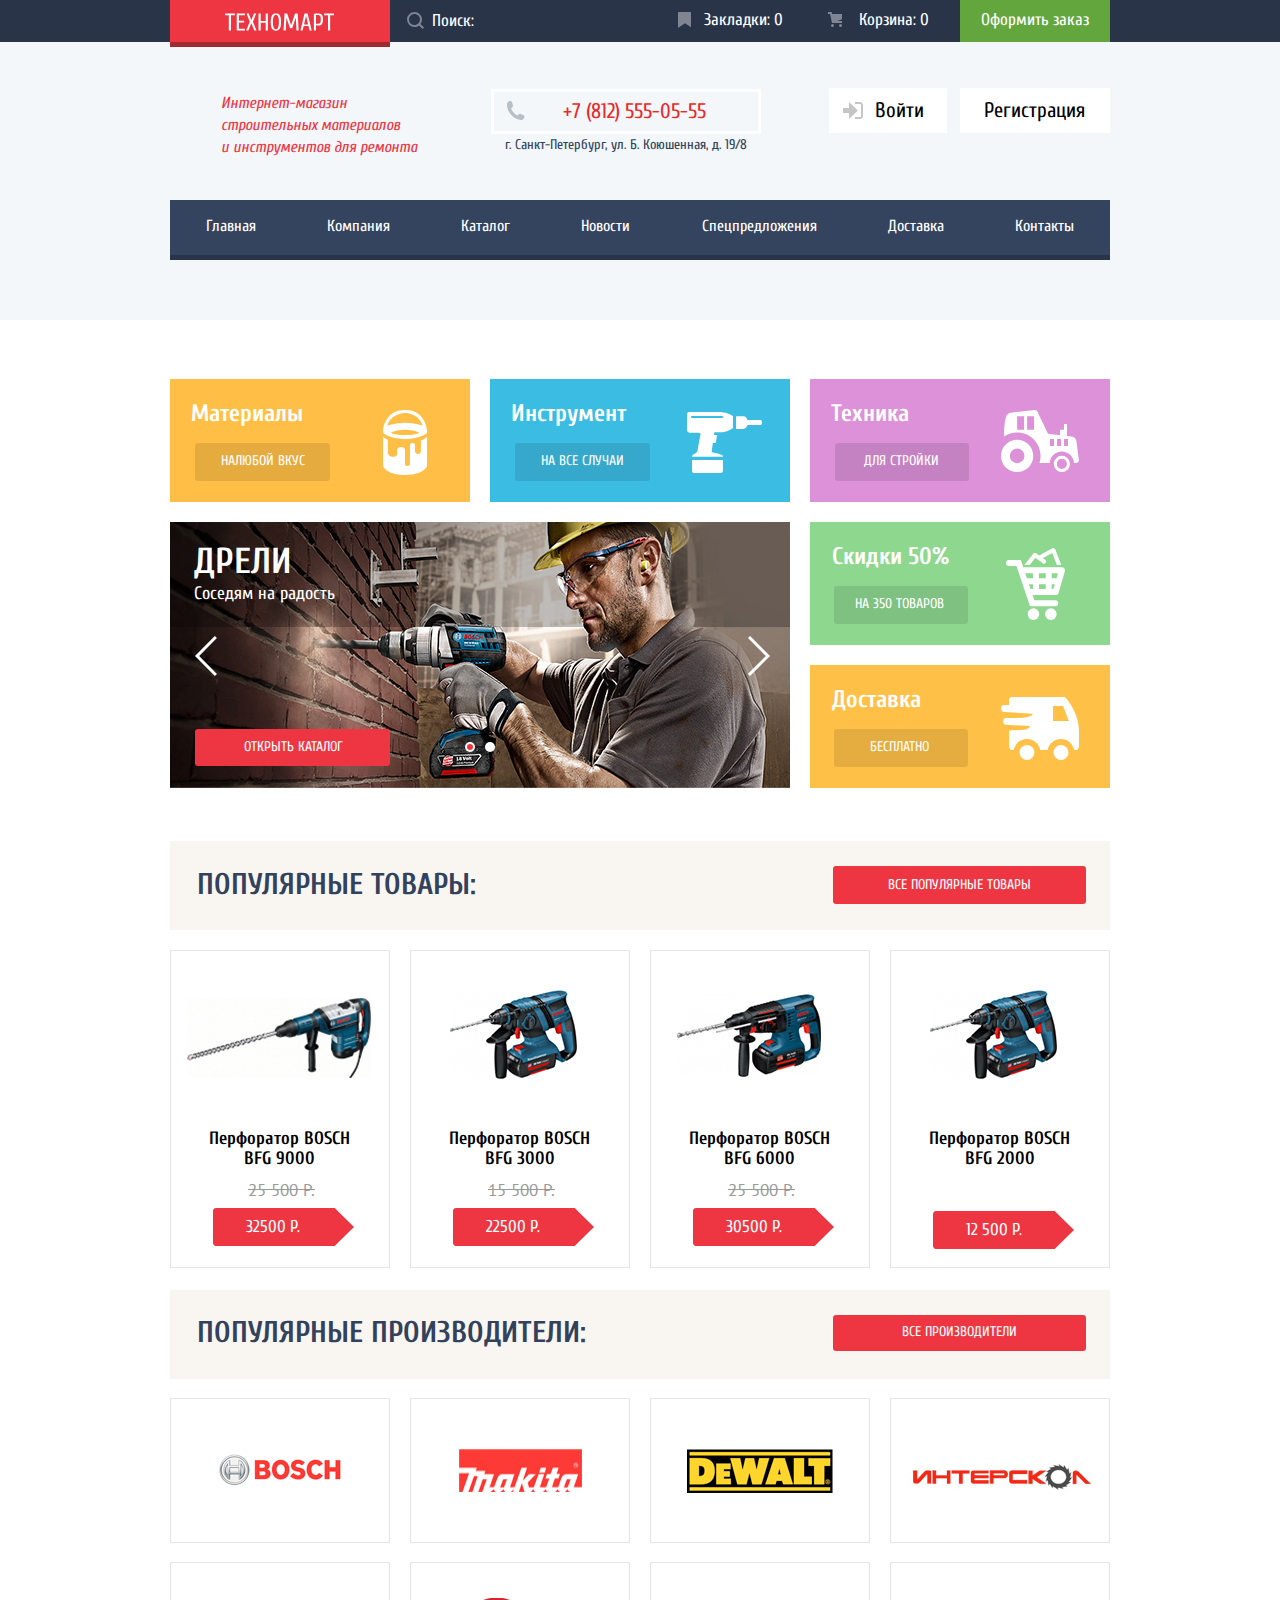
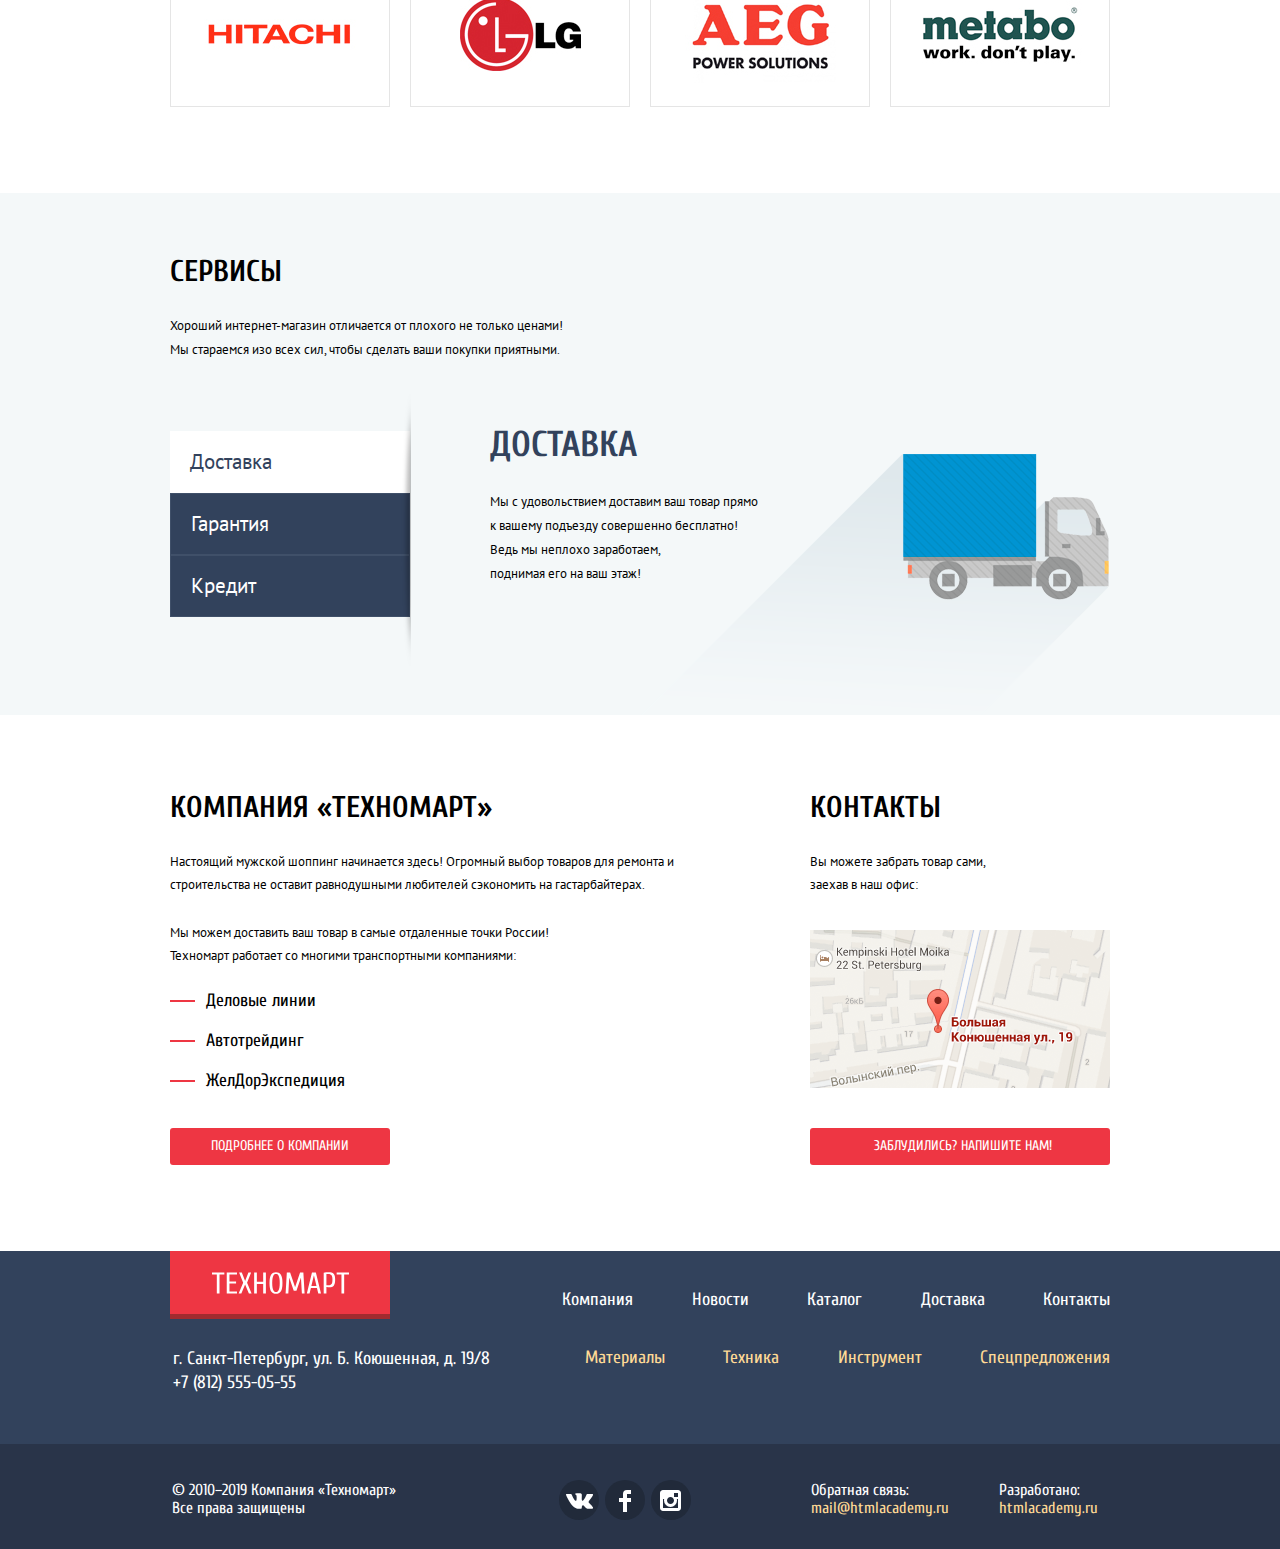
==== commit 0ec4374c: "Добрый вечер" ====
--- a/index.html
+++ b/index.html
@@ -42,8 +42,8 @@
                     и инструментов для ремонта
                 </p>
                 <p class="tell-and-address">
-                    <a href="tel:+78125550555">+7(812)555-05-55</a>
-                    г. Санкт-Петербург, ул. Б. Коюшенная, д. 19/8
+                    <a href="tel:+78125550555">+7 (812) 555-05-55</a>
+                    <span>г. Санкт-Петербург, ул. Б. Коюшенная, д. 19/8</span>
                 </p>
             </div>
             <div class="login-registration">
@@ -124,13 +124,11 @@
                 </div>
                 <ul class="popular-product-list">
                     <li class="popular-product-item">
-                        <a href="#">
+                        <a class="popular-item-info" href="#">
                             <img src="img/perforatori9000.jpg" alt="Перфоратор BOSCH BFG 9000" width="218" height="170">
-                            <div class="popular-item-info">
                                 <h3 class="name-of-popular-product">Перфоратор BOSCH BFG 9000</h3>
                                 <del>25 500 Р.</del>
                                 <p>32500 Р.</p>
-                            </div>
                             <div class="popular-product-actions">
                                 <a class="buy" href="#">Купить</a>
                                 <a class="in-the-bookmark" href="#">В закладки</a>
@@ -138,52 +136,46 @@
                         </a>
                     </li>
                     <li class="popular-product-item">
-                        <a href="#">
+                        <a class="popular-item-info" href="#">
                             <img src="img/perforatori3000.jpg" alt="Перфоратор BOSCH BFG 3000" width="218" height="170">
-                            <div class="popular-item-info">
                                 <h3 class="name-of-popular-product">Перфоратор BOSCH BFG 3000</h3>
                                 <del>15 500 Р.</del>
                                 <p>22500 Р.</p>
-                            </div>
-                            <div class="popular-product-actions">
-                                <a class="buy" href="#">Купить</a>
-                                <a class="in-the-bookmark" href="#">В закладки</a>
-                            </div>
-                        </a>
+                        </a>
+                        <div class="popular-product-actions">
+                            <a class="buy" href="#">Купить</a>
+                            <a class="in-the-bookmark" href="#">В закладки</a>
+                        </div>
                     </li>
                     <li class="popular-product-item">
-                        <a href="#">
+                        <a class="popular-item-info" href="#">
                             <img src="img/perforatori6000.jpg" alt="Перфоратор BOSCH BFG 6000" width="218" height="170">
-                            <div class="popular-item-info">
                                 <h3 class="name-of-popular-product">Перфоратор BOSCH BFG 6000</h3>
                                 <del>25 500 Р.</del>
                                 <p>30500 Р.</p>
-                            </div>
-                            <div class="popular-product-actions">
-                                <a class="buy" href="#">Купить</a>
-                                <a class="in-the-bookmark" href="#">В закладки</a>
-                            </div>
-                        </a>
+                        </a>
+                        <div class="popular-product-actions">
+                            <a class="buy" href="#">Купить</a>
+                            <a class="in-the-bookmark" href="#">В закладки</a>
+                        </div>
                     </li>
                     <li class="popular-product-item">
-                        <a href="#">
+                        <a class="popular-item-info" href="#">
                             <img src="img/perforatori2000.jpg" alt="Перфоратор BOSCH BFG 2000" width="218" height="170">
-                            <div class="popular-item-info">
                                 <h3 class="name-of-popular-product">Перфоратор BOSCH BFG 2000</h3>
                                 <p>12 500 Р.</p>
-                            </div>
-                            <div class="popular-product-actions">
-                                <a class="buy" href="#">Купить</a>
-                                <a class="in-the-bookmark" href="#">В закладки</a>
-                            </div>
-                        </a>
+                        </a>
+                        <div class="popular-product-actions">
+                            <a class="buy" href="#">Купить</a>
+                            <a class="in-the-bookmark" href="#">В закладки</a>
+                        </div>
                     </li>
                 </ul>
             </section>
             <section class="popular-manufacturer">
                 <div class="popular-manufacturer-title">
                     <h2>Популярные производители:</h2>
-                    <a href="#">Все популярные товары</a>
+                    <a href="#">Все производители</a>
                 </div>
                 <ul class="popular-manufacturer-list">
                     <li class="popular-manufacturer-item">
@@ -217,7 +209,7 @@
             <section class="service">
                 <div class="service-title">
                     <h2>Сервисы</h2>
-                    <p>Хороший интернет-магазин отличается от плохого не только ценами!
+                    <p>Хороший интернет-магазин отличается от плохого не только ценами!<br>
                         Мы стараемся изо всех сил, чтобы сделать ваши покупки приятными.</p>
                 </div>
                 <div class="provide-services">
@@ -260,7 +252,7 @@
                     Техномарт работает со многими транспортными компаниями:
                 </p>
                 <ul class="list-of-transport-companies">
-                    <li class="">Деловые линии</li>
+                    <li>Деловые линии</li>
                     <li>Автотрейдинг</li>
                     <li>ЖелДорЭкспедиция</li>
                 </ul>
@@ -311,40 +303,38 @@
                 </nav>
             </div>
         </div>
-        <div class="footer-container2">
-            <div class="requisites">
-                <div class="footer-reguisites-container">
-                    <div class="requisites-container-part1">
-                        <p class="rights-reserved">
-                            © 2010–2019 Компания «Техномарт»<br>
-                            Все права защищены
-                        </p>
-                        <ul class="social-network">
-                            <li class="icon-vk">
-                                <a href="#">
-                                    <img src="img/svg-technomart/icon-vk.svg" alt="Ссылка на Facebook" width="12" height="22">
-                                </a>
-                            </li>
-                            <li class="icon-fb">
-                                <a href="#">
-                                    <img src="img/svg-technomart/icon-fb.svg" alt="Ссылка на ВКонтакте" width="26" height="15">
-                                </a>
-                            </li>
-                            <li class="icon-insta">
-                                <a href="#">
-                                    <img src="img/svg-technomart/icon-insta.svg" alt="Ссылка на Instagram" width="21" height="21">
-                                </a>
-                            </li>
-                        </ul>
-                    </div>
-                    <div class="requisites-container-part2">
-                        <p class="feedback">
-                            Обратная связь: <a href="#">mail@htmlacademy.ru</a>
-                        </p>
-                        <p class="developers">
-                            Разработано: <a href="https://htmlacademy.ru/intensive/htmlcss">htmlacademy.ru</a>
-                        </p>
-                    </div>
+        <div class="requisites">
+            <div class="footer-reguisites-container">
+                <div class="requisites-container-part1">
+                    <p class="rights-reserved">
+                        © 2010–2019 Компания «Техномарт»<br>
+                        Все права защищены
+                    </p>
+                    <ul class="social-network">
+                        <li class="icon-vk">
+                            <a href="#">
+                                <img src="img/svg-technomart/icon-vk.svg" alt="Ссылка на Facebook" width="12" height="22">
+                            </a>
+                        </li>
+                        <li class="icon-fb">
+                            <a href="#">
+                                <img src="img/svg-technomart/icon-fb.svg" alt="Ссылка на ВКонтакте" width="26" height="15">
+                            </a>
+                        </li>
+                        <li class="icon-insta">
+                            <a href="#">
+                                <img src="img/svg-technomart/icon-insta.svg" alt="Ссылка на Instagram" width="21" height="21">
+                            </a>
+                        </li>
+                    </ul>
+                </div>
+                <div class="requisites-container-part2">
+                    <p class="feedback">
+                        Обратная связь: <a href="#">mail@htmlacademy.ru</a>
+                    </p>
+                    <p class="developers">
+                        Разработано: <a href="https://htmlacademy.ru/intensive/htmlcss">htmlacademy.ru</a>
+                    </p>
                 </div>
             </div>
         </div>
--- a/css/style.css
+++ b/css/style.css
@@ -2,7 +2,7 @@
 html {
     padding: 0;
     margin: 0;
-    font-family: "PT Sans", "Cuprum", sans-serif;
+    font-family: "Cuprum", "PT Sans", sans-serif;
     color: #000000;
     font-size: 13px;
     line-height: 22px;
@@ -92,7 +92,7 @@
     width: 270px;
     height: 36px;
     margin: 0px;
-    padding-top: 6px;
+    padding-top: 7px;
 }
 
 .search input {
@@ -207,10 +207,10 @@
 
 .tabs a {
     display: block;
-    width: 109px;
-    height: 25px;
-    padding-top: 16px;
-    padding-left: 41px;
+    width: 106px;
+    height: 24px;
+    padding-top: 17px;
+    padding-left: 44px;
 }
 
 .tabs::before {
@@ -220,7 +220,7 @@
     height: 16px;
     top: 12px;
     margin: auto;
-    margin-left: 17px;
+    margin-left: 18px;
     background-image: url(../img/svg-technomart/icon-bookmark.svg);
     background-repeat: no-repeat;
     background-position: 0 0;
@@ -276,7 +276,7 @@
     height: 16px;
     top: 12px;
     margin: auto;
-    margin-left: 17px;
+    margin-left: 18px;
     background-image: url(../img/svg-technomart/icon-cart.svg);
     background-repeat: no-repeat;
     background-position: 0 0;
@@ -285,10 +285,10 @@
 
 .cart a {
     display: block;
-    width: 109px;
-    height: 25px;
-    padding-top: 16px;
-    padding-left: 41px;
+    width: 101px;
+    height: 24px;
+    padding-top: 17px;
+    padding-left: 49px;
 }
 
 .cart a:hover {
@@ -331,12 +331,12 @@
 .place-your-order {
     color: #ffffff;
     width: 150px;
-    height: 26px;
+    height: 25px;
     background-color: #63a63e;
     display: flex;
     justify-content: center;
     margin: 0 auto;
-    padding-top: 16px;
+    padding-top: 17px;
 }
 
 .place-your-order:hover {
@@ -379,10 +379,11 @@
 }
 
 .tell-and-address {
-    font-size: 13px;
+    font-size: 14px;
     color: #32425c;
     width: 270px;
     height: 70px;
+    margin: 0px;
     margin-top: 47px;
     text-align: center;
 }
@@ -390,15 +391,11 @@
 .tell-and-address a {
     color: #e9292a;
     font-size: 21px;
-    font-weight: bolder;
     height: 31px;
     display: flex;
     padding-top: 8px;
-    padding-left: 58px;
+    padding-left: 69px;
     border: 3px solid rgb(255, 255, 255);
-    background-image: url(../img/svg-technomart/icon-phone.svg);
-    background-repeat: no-repeat;
-    background-position: center left 12px;
 }
 
 .tell-and-address a::before {
@@ -407,11 +404,16 @@
     width: 20px;
     height: 20px;
     margin: auto;
-    margin-left: -46px;
+    margin-left: -57px;
+    margin-top: 1px;
+    background-image: url(../img/svg-technomart/icon-phone.svg);
+    background-repeat: no-repeat;
+    background-position: 0 0;
+}
+
+.tell-and-address span {
     margin-top: 2px;
-    background-image: url(../img/svg-technomart/icon-phone.svg);
-    background-repeat: no-repeat;
-    background-position: 0 0;
+
 }
 
 .login-registration {
@@ -484,9 +486,10 @@
     font-size: 21px;
     background-color: #ffffff;
     color: #000000;
-    height: 19px;
-    width: 100px;
-    padding: 11px 30px 15px 20px;
+    height: 34px;
+    width: 126px;
+    padding-top: 11px;
+    padding-left: 24px;
 }
 
 .registration:hover {
@@ -517,7 +520,8 @@
 }
 
 .your-login {
-    padding-left: 46px;
+    padding-left: 47px;
+    padding-top: 3px;
 }
 
 .your-login a:active {
@@ -530,8 +534,8 @@
     width: 20px;
     height: 20px;
     margin: auto;
-    margin-left: -32px;
-    margin-top: 3px;
+    margin-left: -33px;
+    margin-top: 2px;
     background-image: url(../img/svg-technomart/icon-user.svg);
     background-repeat: no-repeat;
     background-position: 0 0;
@@ -582,7 +586,7 @@
     width: 20px;
     height: 20px;
     margin: auto;
-    margin-left: 1px;
+    margin-left: 18px;
     margin-top: 2px;
     background-image: url(../img/svg-technomart/icon-logout.svg);
     background-repeat: no-repeat;
@@ -631,8 +635,12 @@
     padding-left: 2px;
     padding-right: 2px;
     margin: 0 auto;
-    margin-top: 8px;
+    margin-top: 6px;
     margin-left: 16px;
+}
+
+.my-orders-and-cabinet {
+    padding-right: 3px;
 }
 
 .my-orders-and-cabinet a:hover {
@@ -649,6 +657,7 @@
     width: 4px;
     height: 4px;
     margin-top: 9px;
+    margin-left: 2px;
     background-color: #32425c;
     border-radius: 50%;
 }
@@ -663,7 +672,6 @@
     font-size: 16px;
     line-height: 20px;
     color: #ffffff;
-    background-color: #293449;
     height: 60px;
     width: 940px;
     display: flex;
@@ -683,8 +691,9 @@
     justify-content: space-around;
     align-items: center;
     background-color: #35445e;
+    border-bottom: 5px solid #293449;
     width: 940px;
-    height: 57px;
+    height: 55px;
     margin: auto;
     margin-top: 0px;
     padding-left: 0px;
@@ -696,8 +705,8 @@
     height: 40px;
     width: auto;
     padding-top: 16px;
-    padding-left: 32px;
-    padding-right: 32px;
+    padding-left: 35px;
+    padding-right: 35px;
 }
 
 .main-navigation-list a:hover {
@@ -726,6 +735,7 @@
 }
 
 .main-path {
+    font-family: "PT Sans";
     list-style: none;
     display: flex;
     font-size: 13px;
@@ -733,7 +743,7 @@
     height: 25px;
     width: auto;
     margin: auto;
-    margin-top: 18px;
+    margin-top: 19px;
     margin-left: 0px;
     padding-left: 0px;
 }
@@ -742,14 +752,14 @@
     margin-left: 40px;
 }
 
-.main-path li:first-child {
+.main-path .main-path-item1 {
     width: 16px;
     height: 16px;
     padding: 0px;
     margin-left: 0px;
 }
 
-.main-path li:first-child::before {
+.main-path .main-path-item1::before {
     content: "";
     position: absolute;
     width: 20px;
@@ -762,13 +772,19 @@
     background-position: 0 0;
 }
 
-.main-path-item::before {
-    content: "";
-    position: absolute;
+.main-path-item1 a {
     width: 20px;
     height: 20px;
-    margin: auto;
-    margin-left: -24px;
+    margin: 0;
+}
+
+.main-path-item::before {
+    content: "";
+    position: absolute;
+    width: 20px;
+    height: 20px;
+    margin: auto;
+    margin-left: -25px;
     margin-top: 5px;
     background-image: url(../img/svg-technomart/icon-right-small.svg);
     background-repeat: no-repeat;
@@ -776,6 +792,7 @@
 }
 
 .main-path a {
+    display: block;
     color: #000000;
 }
 
@@ -793,6 +810,7 @@
 }
 
 .sorting {
+    font-family: "PT Sans";
     width: 700px;
     height: 38px;
     background-color: #f7f3ec;
@@ -808,16 +826,16 @@
     font-size: 13px;
     font-weight: lighter;
     margin: 0px;
-    margin-top: -3px;
-    margin-left: 19px;
+    margin-top: -6px;
+    margin-left: 18px;
 }
 
 .sorting-by {
-    width: 360px;
+    width: 354px;
     padding-left: 0px;
     margin: 0 auto;
-    margin-top: -2px;
-    margin-left: 139px;
+    margin-top: -6px;
+    margin-left: 141px;
     list-style: none;
     display: flex;
     justify-content: space-between;
@@ -854,15 +872,15 @@
 }
 
 .less {
-    height: 100%;
-    width: 20px;
+    height: 23px;
+    width: 23px;
 }
 
 
 .less a {
     display: block;
-    height: 100%;
-    width: 20px;
+    height: 23px;
+    width: 23px;
 }
 
 .less a::before {
@@ -872,7 +890,7 @@
     height: 20px;
     margin: auto;
     margin-left: 3px;
-    margin-top: 5px;
+    margin-top: 3px;
     background-image: url(../img/svg-technomart/icon-up-dir.svg);
     background-repeat: no-repeat;
     background-position: 0 0;
@@ -885,7 +903,7 @@
     height: 20px;
     margin: auto;
     margin-left: 3px;
-    margin-top: 5px;
+    margin-top: 3px;
     background-image: url(../img/svg-technomart/icon-up-dir.svg);
     background-repeat: no-repeat;
     background-position: 0 0;
@@ -899,7 +917,7 @@
     height: 20px;
     margin: auto;
     margin-left: 3px;
-    margin-top: 5px;
+    margin-top: 3px;
     background-image: url(../img/svg-technomart/icon-up-dir.svg);
     background-repeat: no-repeat;
     background-position: 0 0;
@@ -907,14 +925,14 @@
 
 .more {
     display: block;
-    height: 100%;
-    width: 20px;
+    height: 23px;
+    width: 23px;
 }
 
 .more a {
     display: block;
-    height: 100%;
-    width: 20px;
+    height: 23px;
+    width: 23px;
 }
 
 .more a::before {
@@ -924,7 +942,7 @@
     height: 20px;
     margin: auto;
     margin-left: 5px;
-    margin-top: 5px;
+    margin-top: 3px;
     background-image: url(../img/svg-technomart/icon-down-dir.svg);
     background-repeat: no-repeat;
     background-position: 0 0;
@@ -938,7 +956,7 @@
     height: 20px;
     margin: auto;
     margin-left: 5px;
-    margin-top: 5px;
+    margin-top: 3px;
     background-image: url(../img/svg-technomart/icon-down-dir.svg);
     background-repeat: no-repeat;
     background-position: 0 0;
@@ -951,7 +969,7 @@
     height: 20px;
     margin: auto;
     margin-left: 5px;
-    margin-top: 5px;
+    margin-top: 3px;
     background-image: url(../img/svg-technomart/icon-down-dir-red.svg);
     background-repeat: no-repeat;
     background-position: 0 0;
@@ -959,6 +977,7 @@
 }
 
 .filters {
+    font-family: "PT Sans";
     text-transform: uppercase;
     margin: auto 0px;
     margin-top: 21px;
@@ -966,7 +985,6 @@
     width: 220px;
     height: 746px;
     float: left;
-
 }
 
 .filters h2 {
@@ -974,18 +992,17 @@
     font-weight: lighter;
     background-color: #f7f3ec;
     width: 202px;
-    height: 30px;
+    height: 31px;
     margin: 0px;
     padding-left: 18px;
-    padding-top: 6px;
-
+    padding-top: 5px;
 }
 
 .filters form {
     width: 100%;
     height: 690px;
     margin: 0px;
-    margin-top: 15px;
+    margin-top: 14px;
 }
 
 .fieldset-price {
@@ -1108,7 +1125,7 @@
     width: 220px;
     height: 10px;
     margin: auto;
-    margin-top: 25px;
+    margin-top: 13px;
     background-image: url(../img/ten2.png);
     background-repeat: no-repeat;
     background-position: 0 0;
@@ -1134,7 +1151,6 @@
     padding-left: 34px;
 }
 
-
 .item-of-manufacturers label {
     position: relative;
     display: block;
@@ -1148,7 +1164,7 @@
     width: 25px;
     height: 25px;
     left: -34px;
-    margin-top: 9px;
+    margin-top: 10px;
     background-image: url(../img/svg-technomart/checkbox-off.svg);
     background-repeat: no-repeat;
     background-position: 0 0;
@@ -1166,7 +1182,7 @@
     width: 25px;
     height: 25px;
     left: -34px;
-    margin-top: 9px;
+    margin-top: 10px;
     background-image: url(../img/svg-technomart/checkbox-on.svg);
     background-repeat: no-repeat;
     background-position: 0 0;
@@ -1218,8 +1234,8 @@
     position: absolute;
     width: 25px;
     height: 25px;
-    left: -34px;
-    margin-top: 8px;
+    left: -35px;
+    margin-top: 9px;
     background-image: url(../img/svg-technomart/radio-off.svg);
     background-repeat: no-repeat;
     background-position: 0 0;
@@ -1236,8 +1252,8 @@
     position: absolute;
     width: 25px;
     height: 25px;
-    left: -34px;
-    margin-top: 8px;
+    left: -35px;
+    margin-top: 9px;
     background-image: url(../img/svg-technomart/radio-on.svg);
     background-repeat: no-repeat;
     background-position: 0 0;
@@ -1256,13 +1272,13 @@
 
 .button-to-show {
     text-transform: uppercase;
-    height: 37px;
+    height: 38px;
     width: 140px;
     background-color: #ffffff;
     border: 1px solid #e5e5e5;
     padding: 0px;
     margin: auto;
-    margin-top: 7px;
+    margin-top: 6px;
 }
 
 .catalog {
@@ -1274,6 +1290,7 @@
 }
 
 .catalog-list {
+    font-family: "PT Sans";
     list-style: none;
     width: 700px;
     height: 992px;
@@ -1300,8 +1317,8 @@
     width: 61px;
     height: 70px;
     margin: auto;
-    margin-left: 158px;
-    margin-top: -302px;
+    margin-left: 159px;
+    margin-top: -297px;
     background-image: url(../img/new-flag.png);
     background-repeat: no-repeat;
     background-position: 0 0;
@@ -1323,22 +1340,18 @@
 }
 
 .catalog-item:hover img {
+    opacity: 0.0;
+}
+
+.catalog-item:hover {
+    box-shadow: 0 0 10px rgba(0, 0, 0, 0.2);
+}
+
+.buy {
     display: none;
 }
 
-.catalog-item:hover .item-info {
-    margin-top: 178px;
-}
-
-.catalog-item .actions:hover {
-    box-shadow: 0 0 10px rgba(0, 0, 0, 0.2);
-}
-
-.actions .buy {
-    display: none;
-}
-
-.actions:hover .buy {
+.catalog-item:hover .buy {
     display: block;
     width: 135px;
     height: 28px;
@@ -1356,7 +1369,7 @@
     color: #ffffff;
 }
 
-.actions:hover .buy::before {
+.catalog-item:hover .buy::before {
     content: "";
     position: absolute;
     width: 20px;
@@ -1369,14 +1382,14 @@
     opacity: 0.4;
 }
 
-.actions:hover .buy:hover {
+.catalog-item:hover .buy:hover {
     background-color: #5fbb2d;
     border-color: #367315;
     box-shadow: none;
     opacity: 1;
 }
 
-.actions:hover .buy:hover::before {
+.catalog-item:hover .buy:hover::before {
     content: "";
     position: absolute;
     width: 20px;
@@ -1389,7 +1402,7 @@
     opacity: 1;
 }
 
-.actions:hover .buy:active {
+.catalog-item:hover .buy:active {
     background-color: #518534;
     width: 135px;
     height: 31px;
@@ -1398,7 +1411,7 @@
     opacity: 1;
 }
 
-.actions:hover .buy:active::before {
+.catalog-item:hover .buy:active::before {
     content: "";
     position: absolute;
     width: 20px;
@@ -1411,11 +1424,11 @@
     opacity: 1;
 }
 
-.actions .in-the-bookmark {
+.in-the-bookmark {
     display: none;
 }
 
-.actions:hover .in-the-bookmark {
+.catalog-item:hover .in-the-bookmark {
     display: block;
     width: 129px;
     height: 28px;
@@ -1433,20 +1446,20 @@
     margin-left: 42px;
 }
 
-.actions:hover .in-the-bookmark:hover {
+.catalog-item:hover .in-the-bookmark:hover {
     border-color: #32425c;
     box-shadow: none;
     opacity: 1;
 }
 
-.actions:hover .in-the-bookmark:active {
+.catalog-item:hover .in-the-bookmark:active {
     border-color: #d5d5d5;
     box-shadow: none;
     color: #d5d5d5;
     opacity: 1;
 }
 
-.catalog-item .actions:active {
+.catalog-item:active {
     box-shadow: 0 0 10px rgba(0, 0, 0, 0.2);
 }
 
@@ -1455,27 +1468,30 @@
     height: 122px;
     margin: 0px;
     margin-left: 26px;
-    margin-top: -3px;
+    margin-top: -5px;
 }
 
 .name-of-product {
     font-size: 18px;
     width: 165px;
     height: 45px;
-    line-height: 21px;
-    margin: 0px;
-    margin-top: 7px;
-    margin-bottom: 6px;
+    line-height: 20px;
+    margin: 0px;
+    margin-top: 2px;
+    margin-bottom: 5px;
+    margin-left: 26px;
     color: #000000;
     font-size: 18px;
     text-align: center;
 }
 
 .catalog-item del {
+    font-family: "PT Sans";
+    font-weight: bolder;
     color: #999999;
     font-size: 17px;
     margin: auto;
-    margin-left: 53px;
+    margin-left: 77px;
 }
 
 .catalog-item p {
@@ -1485,7 +1501,7 @@
     width: 109px;
     height: 30px;
     margin-top: 6px;
-    margin-left: 15px;
+    margin-left: 42px;
     padding-top: 8px;
     padding-left: 33px;
     background-image: url(../img/svg-technomart/icon-arrow.svg);
@@ -1498,6 +1514,7 @@
 }
 
 .pagination-list {
+    font-family: "PT Sans";
     width: 284px;
     height: 38px;
     padding-left: 0px;
@@ -1593,7 +1610,7 @@
 
 .product-description-container h2 {
     margin: 0 auto;
-    padding-top: 68px;
+    padding-top: 72px;
 }
 
 .paragraph1 {
@@ -1653,8 +1670,8 @@
     width: 120px;
     height: 30px;
     margin: 0px;
-    margin-left: 20px;
-    margin-top: 23px;
+    margin-left: 21px;
+    margin-top: 24px;
 }
 
 .types-of-goods-item p {
@@ -1665,11 +1682,119 @@
     text-transform: uppercase;
     font-size: 14px;
     display: block;
+    width: 109px;
+    height: 31px;
+    color: #ffffff;
+    margin: 0px;
+    margin-left: 25px;
+    margin-top: 10px;
+    border-radius: 3px;
+    padding-top: 7px;
+    padding-left: 26px;
+    background-color: rgba(0, 0, 0, 0.1);
+}
+
+.types-of-goods-item a:hover {
+    background-color: rgba(0, 0, 0, 0.2);
+}
+
+.types-of-goods-item a:active {
+    background-color: rgba(0, 0, 0, 0.3);
+}
+
+.item1 {
+    background-color: #ffbf47;
+}
+
+.item1::before {
+    content: "";
+    position: absolute;
+    width: 50px;
+    height: 70px;
+    margin: auto;
+    margin-left: 213px;
+    margin-top: 31px;
+    background-image: url(../img/svg-technomart/icon-1.svg);
+    background-repeat: no-repeat;
+    background-position: 0 0;
+}
+
+.item2 {
+    background-color: #3bbce3;
+}
+
+.item2::before {
+    content: "";
+    position: absolute;
+    width: 80px;
+    height: 70px;
+    margin: auto;
+    margin-left: 197px;
+    margin-top: 33px;
+    background-image: url(../img/svg-technomart/icon-2.svg);
+    background-repeat: no-repeat;
+    background-position: 0 0;
+}
+
+.item3 {
+    background-color: #dc91d8;
+}
+
+.item3 a {
+    width: 105px;
+    padding-left: 29px;
+}
+
+.item3::before {
+    content: "";
+    position: absolute;
+    width: 80px;
+    height: 70px;
+    margin: auto;
+    margin-left: 191px;
+    margin-top: 31px;
+    background-image: url(../img/svg-technomart/icon-3.svg);
+    background-repeat: no-repeat;
+    background-position: 0 0;
+}
+
+.discount-services-list {
+    list-style: none;
+    height: 266px;
+    width: 300px;
+    padding-left: 0px;
+    margin: 0px;
+    margin-top: 20px;
+    display: flex;
+    align-content: space-between;
+    flex-wrap: wrap;
+    float: right;
+}
+
+.discount-services-item {
+    height: 123px;
+    width: 300px;
+}
+
+.discount-services-item h2 {
+    font-size: 24px;
+    color: #ffffff;
+    width: 150px;
+    height: 30px;
+    margin: 0px;
+    margin-left: 22px;
+    margin-top: 24px;
+}
+
+.discount-services-item a {
+    text-transform: uppercase;
+    font-size: 14px;
+    display: block;
     width: 117px;
     height: 31px;
     color: #ffffff;
     margin: 0px;
-    margin-left: 25px;
+    margin-left: 24px;
     margin-top: 10px;
     border-radius: 3px;
     padding-top: 7px;
@@ -1677,114 +1802,6 @@
     background-color: rgba(0, 0, 0, 0.1);
 }
 
-.types-of-goods-item a:hover {
-    background-color: rgba(0, 0, 0, 0.2);
-}
-
-.types-of-goods-item a:active {
-    background-color: rgba(0, 0, 0, 0.3);
-}
-
-.item1 {
-    background-color: #ffbf47;
-}
-
-.item1::before {
-    content: "";
-    position: absolute;
-    width: 50px;
-    height: 70px;
-    margin: auto;
-    margin-left: 213px;
-    margin-top: 31px;
-    background-image: url(../img/svg-technomart/icon-1.svg);
-    background-repeat: no-repeat;
-    background-position: 0 0;
-}
-
-.item2 {
-    background-color: #3bbce3;
-}
-
-.item2::before {
-    content: "";
-    position: absolute;
-    width: 80px;
-    height: 70px;
-    margin: auto;
-    margin-left: 197px;
-    margin-top: 33px;
-    background-image: url(../img/svg-technomart/icon-2.svg);
-    background-repeat: no-repeat;
-    background-position: 0 0;
-}
-
-.item3 {
-    background-color: #dc91d8;
-}
-
-.item3 a {
-    width: 113px;
-    padding-left: 20px;
-}
-
-.item3::before {
-    content: "";
-    position: absolute;
-    width: 80px;
-    height: 70px;
-    margin: auto;
-    margin-left: 191px;
-    margin-top: 31px;
-    background-image: url(../img/svg-technomart/icon-3.svg);
-    background-repeat: no-repeat;
-    background-position: 0 0;
-}
-
-.discount-services-list {
-    list-style: none;
-    height: 266px;
-    width: 300px;
-    padding-left: 0px;
-    margin: 0px;
-    margin-top: 20px;
-    display: flex;
-    align-content: space-between;
-    flex-wrap: wrap;
-    float: right;
-}
-
-.discount-services-item {
-    height: 123px;
-    width: 300px;
-}
-
-.discount-services-item h2 {
-    font-size: 24px;
-    color: #ffffff;
-    width: 150px;
-    height: 30px;
-    margin: 0px;
-    margin-left: 20px;
-    margin-top: 23px;
-}
-
-.discount-services-item a {
-    text-transform: uppercase;
-    font-size: 14px;
-    display: block;
-    width: 117px;
-    height: 31px;
-    color: #ffffff;
-    margin: 0px;
-    margin-left: 25px;
-    margin-top: 10px;
-    border-radius: 3px;
-    padding-top: 7px;
-    padding-left: 18px;
-    background-color: rgba(0, 0, 0, 0.1);
-}
-
 .discount-services-item a:hover {
     background-color: rgba(0, 0, 0, 0.2);
 }
@@ -1811,7 +1828,8 @@
 }
 
 .item4 a {
-    padding-left: 16px;
+    padding-left: 21px;
+    width: 113px;
 }
 
 .item5 {
@@ -1832,8 +1850,8 @@
 }
 
 .item5 a {
-    padding-left: 28px;
-    width: 105px;
+    padding-left: 36px;
+    width: 98px;
 }
 
 .slider {
@@ -1971,8 +1989,8 @@
     font-size: 36px;
     color: #ffffff;
     margin: 0px;
-    margin-left: 21px;
-    padding-top: 28px;
+    margin-left: 24px;
+    padding-top: 29px;
 }
 
 .slider-item p {
@@ -1990,14 +2008,14 @@
     font-size: 14px;
     text-transform: uppercase;
     color: #ffffff;
-    width: 157px;
-    height: 31px;
+    width: 146px;
+    height: 30px;
     margin: 0px;
     margin-top: 116px;
     margin-left: 25px;
     background-color: #ee3643;
     border-radius: 3px;
-    padding-left: 38px;
+    padding-left: 49px;
     padding-top: 7px;
 }
 
@@ -2030,8 +2048,8 @@
     width: 350px;
     float: left;
     margin: 0px;
-    margin-top: 32px;
-    margin-left: 25px;
+    margin-top: 33px;
+    margin-left: 27px;
 }
 
 .button-all-products {
@@ -2039,16 +2057,16 @@
     font-size: 14px;
     text-transform: uppercase;
     color: #ffffff;
-    width: 212px;
-    height: 31px;
+    width: 198px;
+    height: 30px;
     margin: 0px;
     margin-top: 25px;
     margin-right: 24px;
     float: right;
     background-color: #ee3643;
     border-radius: 3px;
-    padding-left: 40px;
-    padding-top: 7px;
+    padding-left: 55px;
+    padding-top: 8px;
 }
 
 .button-all-products:hover {
@@ -2107,14 +2125,10 @@
 }
 
 .popular-product-item:hover img {
-    display: none;
-}
-
-.popular-product-item:hover .popular-item-info {
-    margin-top: 177px;
-}
-
-.popular-product-item .actions:hover {
+    opacity: 0.0
+}
+
+.popular-product-item:hover {
     box-shadow: 0 0 10px rgba(0, 0, 0, 0.2);
 }
 
@@ -2122,7 +2136,7 @@
     display: none;
 }
 
-.popular-product-actions:hover .buy {
+.popular-product-item:hover .buy {
     display: block;
     width: 135px;
     height: 28px;
@@ -2140,7 +2154,7 @@
     color: #ffffff;
 }
 
-.popular-product-actions:hover .buy::before {
+.popular-product-item:hover .buy::before {
     content: "";
     position: absolute;
     width: 20px;
@@ -2153,14 +2167,14 @@
     opacity: 0.4;
 }
 
-.popular-product-actions:hover .buy:hover {
+.popular-product-item:hover .buy:hover {
     background-color: #5fbb2d;
     border-color: #367315;
     box-shadow: none;
     opacity: 1;
 }
 
-.popular-product-actions:hover .buy:hover::before {
+.popular-product-item:hover .buy:hover::before {
     content: "";
     position: absolute;
     width: 20px;
@@ -2173,7 +2187,7 @@
     opacity: 1;
 }
 
-.popular-product-actions:hover .buy:active {
+.popular-product-item:hover .buy:active {
     background-color: #518534;
     width: 135px;
     height: 31px;
@@ -2182,7 +2196,7 @@
     opacity: 1;
 }
 
-.popular-product-actions:hover .buy:active::before {
+.popular-product-item:hover .buy:active::before {
     content: "";
     position: absolute;
     width: 20px;
@@ -2199,7 +2213,7 @@
     display: none;
 }
 
-.popular-product-actions:hover .in-the-bookmark {
+.popular-product-item:hover .in-the-bookmark {
     display: block;
     width: 129px;
     height: 28px;
@@ -2217,20 +2231,20 @@
     margin-left: 42px;
 }
 
-.popular-product-actions:hover .in-the-bookmark:hover {
+.popular-product-item:hover .in-the-bookmark:hover {
     border-color: #32425c;
     box-shadow: none;
     opacity: 1;
 }
 
-.popular-product-actions:hover .in-the-bookmark:active {
+.popular-product-item:hover .in-the-bookmark:active {
     border-color: #d5d5d5;
     box-shadow: none;
     color: #d5d5d5;
     opacity: 1;
 }
 
-.popular-product-item .actions:active {
+.popular-product-item:active {
     box-shadow: 0 0 10px rgba(0, 0, 0, 0.2);
 }
 
@@ -2245,18 +2259,23 @@
 }
 
 .name-of-popular-product {
+    font-size: 18px;
+    width: 165px;
+    height: 45px;
+    line-height: 20px;
     margin: 0 auto;
-    margin-top: 7px;
-    margin-bottom: 7px;
-    font-size: 18px;
+    margin-top: 2px;
+    margin-bottom: 5px;
+    margin-left: 26px;
     text-align: center;
 }
 
 .popular-product-item del {
+    font-family: "PT Sans";
     color: #999999;
     font-size: 17px;
     margin: auto;
-    margin-left: 53px;
+    margin-left: 77px;
 }
 
 .popular-product-item p {
@@ -2265,8 +2284,8 @@
     margin: 0 auto;
     width: 109px;
     height: 30px;
-    margin-top: 8px;
-    margin-left: 15px;
+    margin-top: 6px;
+    margin-left: 42px;
     padding-top: 8px;
     padding-left: 33px;
     background-image: url(../img/svg-technomart/icon-arrow.svg);
@@ -2299,8 +2318,8 @@
     color: #32425c;
     float: left;
     margin: 0px;
-    margin-top: 31px;
-    margin-left: 25px;
+    margin-top: 32px;
+    margin-left: 27px;
 }
 
 .popular-manufacturer-title a {
@@ -2308,16 +2327,16 @@
     font-size: 14px;
     text-transform: uppercase;
     color: #ffffff;
-    width: 212px;
-    height: 31px;
+    width: 184px;
+    height: 30px;
     margin: 0px;
     margin-top: 25px;
     margin-right: 24px;
     float: right;
     background-color: #ee3643;
     border-radius: 3px;
-    padding-left: 40px;
-    padding-top: 7px;
+    padding-left: 69px;
+    padding-top: 6px;
     border-radius: 3px;
 }
 
@@ -2382,6 +2401,7 @@
 }
 
 .service {
+    font-family: "PT Sans";
     width: 940px;
     height: 522px;
     margin: 0 auto;
@@ -2395,9 +2415,10 @@
 }
 
 .service-title h2 {
+    font-family: "Cuprum";
     width: 160px;
     margin: 0px;
-    margin-top: 11px;
+    margin-top: 12px;
     font-size: 30px;
     text-transform: uppercase;
 }
@@ -2482,6 +2503,7 @@
 }
 
 .service-delivery h3 {
+    font-family: "Cuprum";
     font-size: 36px;
     color: #32425c;
     text-transform: uppercase;
@@ -2519,6 +2541,7 @@
 }
 
 .service-credit h3 {
+    font-family: "Cuprum";
     font-size: 36px;
     color: #32425c;
     text-transform: uppercase;
@@ -2572,6 +2595,7 @@
 }
 
 .service-guarantee h3 {
+    font-family: "Cuprum";
     font-size: 36px;
     color: #32425c;
     text-transform: uppercase;
@@ -2604,7 +2628,7 @@
     width: 940px;
     height: 372px;
     margin: 0 auto;
-    margin-top: 80px;
+    margin-top: 82px;
     display: flex;
     justify-content: space-between;
 }
@@ -2621,8 +2645,9 @@
 }
 
 .large-choice {
+    font-family: "PT Sans";
     font-size: 13px;
-    line-height: 25px;
+    line-height: 23px;
     height: 40px;
     width: 100%;
     margin: 0px;
@@ -2630,8 +2655,9 @@
 }
 
 .delivery {
+    font-family: "PT Sans";
     font-size: 13px;
-    line-height: 25px;
+    line-height: 23px;
     height: 40px;
     width: 100%;
     margin: 0px;
@@ -2656,7 +2682,7 @@
     height: 2px;
     margin: auto;
     margin-left: -36px;
-    margin-top: 21px;
+    margin-top: 19px;
     background-position: 0 0;
     background-color: #ee3643;
 }
@@ -2664,13 +2690,13 @@
 
 .more-about-company {
     font-size: 14px;
-    width: 195px;
+    width: 179px;
     height: 30px;
     background-color: #ee3643;
     border-radius: 3px;
     text-transform: uppercase;
-    padding-top: 8px;
-    padding-left: 25px;
+    padding-top: 7px;
+    padding-left: 41px;
     margin: 0px;
     margin-top: 45px;
 }
@@ -2701,8 +2727,9 @@
 }
 
 .our-office {
+    font-family: "PT Sans";
     font-size: 13px;
-    line-height: 25px;
+    line-height: 23px;
     height: 40px;
     width: 100%;
     margin: 0px;
@@ -2717,6 +2744,7 @@
 }
 
 .small-map a {
+    display: block;
     height: 158px;
     width: 100%;
     margin: 0px;
@@ -2725,9 +2753,9 @@
 .write-us {
     font-size: 14px;
     height: 30px;
-    width: 255px;
-    padding-top: 8px;
-    padding-left: 45px;
+    width: 236px;
+    padding-top: 7px;
+    padding-left: 64px;
     border-radius: 3px;
     background-color: #ee3643;
     text-transform: uppercase;
@@ -2985,7 +3013,7 @@
 
 /*------------------FOOTER---------------*/
 .index-footer {
-    margin-top: 84px;
+    margin-top: 82px;
 }
 
 .footer {
@@ -3047,14 +3075,14 @@
 }
 
 .address {
-    font-size: 16px;
+    font-size: 18px;
     color: #ffffff;
     line-height: 24px;
     width: 330px;
     height: auto;
     min-height: 42px;
     margin: auto;
-    margin-left: 2px;
+    margin-left: 3px;
     margin-top: 28px;
 }
 
@@ -3117,16 +3145,10 @@
     opacity: 0.6;
 }
 
-.footer-container2 {
-    height: 105px;
-    width: 100%;
+.requisites {
     background-color: #293449;
-}
-
-.requisites {
     width: 100%;
     height: 105px;
-    background-color: #293449;
     display: flex;
     justify-content: space-around;
     align-items: center;
@@ -3153,8 +3175,8 @@
     width: 265px;
     height: 38px;
     margin: auto;
-    margin-left: 5px;
-    margin-top: 35px;
+    margin-left: 7px;
+    margin-top: 37px;
 }
 
 .social-network {
@@ -3166,7 +3188,7 @@
     padding-left: 0px;
     margin: auto;
     margin-top: 36px;
-    margin-right: 0px;
+    margin-right: -4px;
 }
 
 /*#212a3a*/
@@ -3259,7 +3281,7 @@
 }
 
 .requisites-container-part2 {
-    width: 300px;
+    width: 304px;
     height: 100%;
     display: flex;
     justify-content: space-between;
@@ -3296,6 +3318,7 @@
     height: 35px;
     margin: auto 0;
     margin-top: 37px;
+    margin-right: 4px;
 }
 
 .developers a {
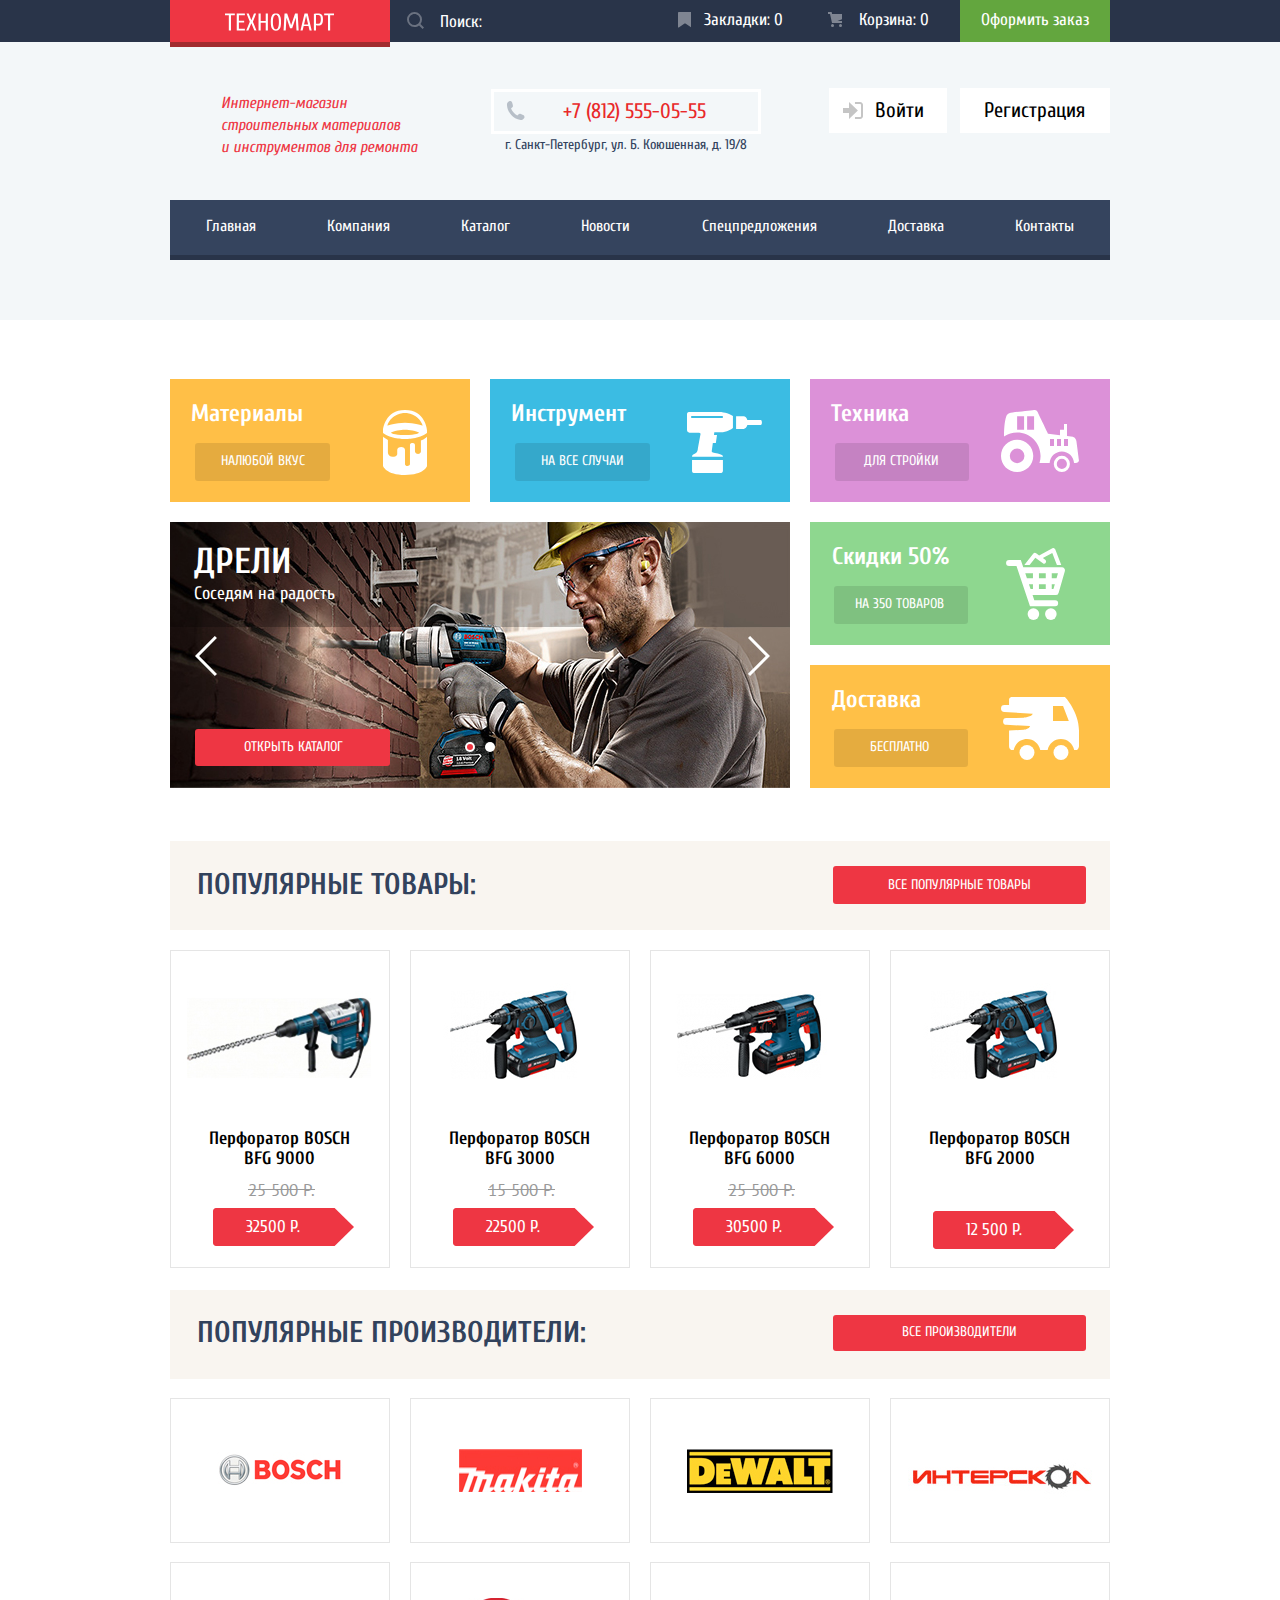
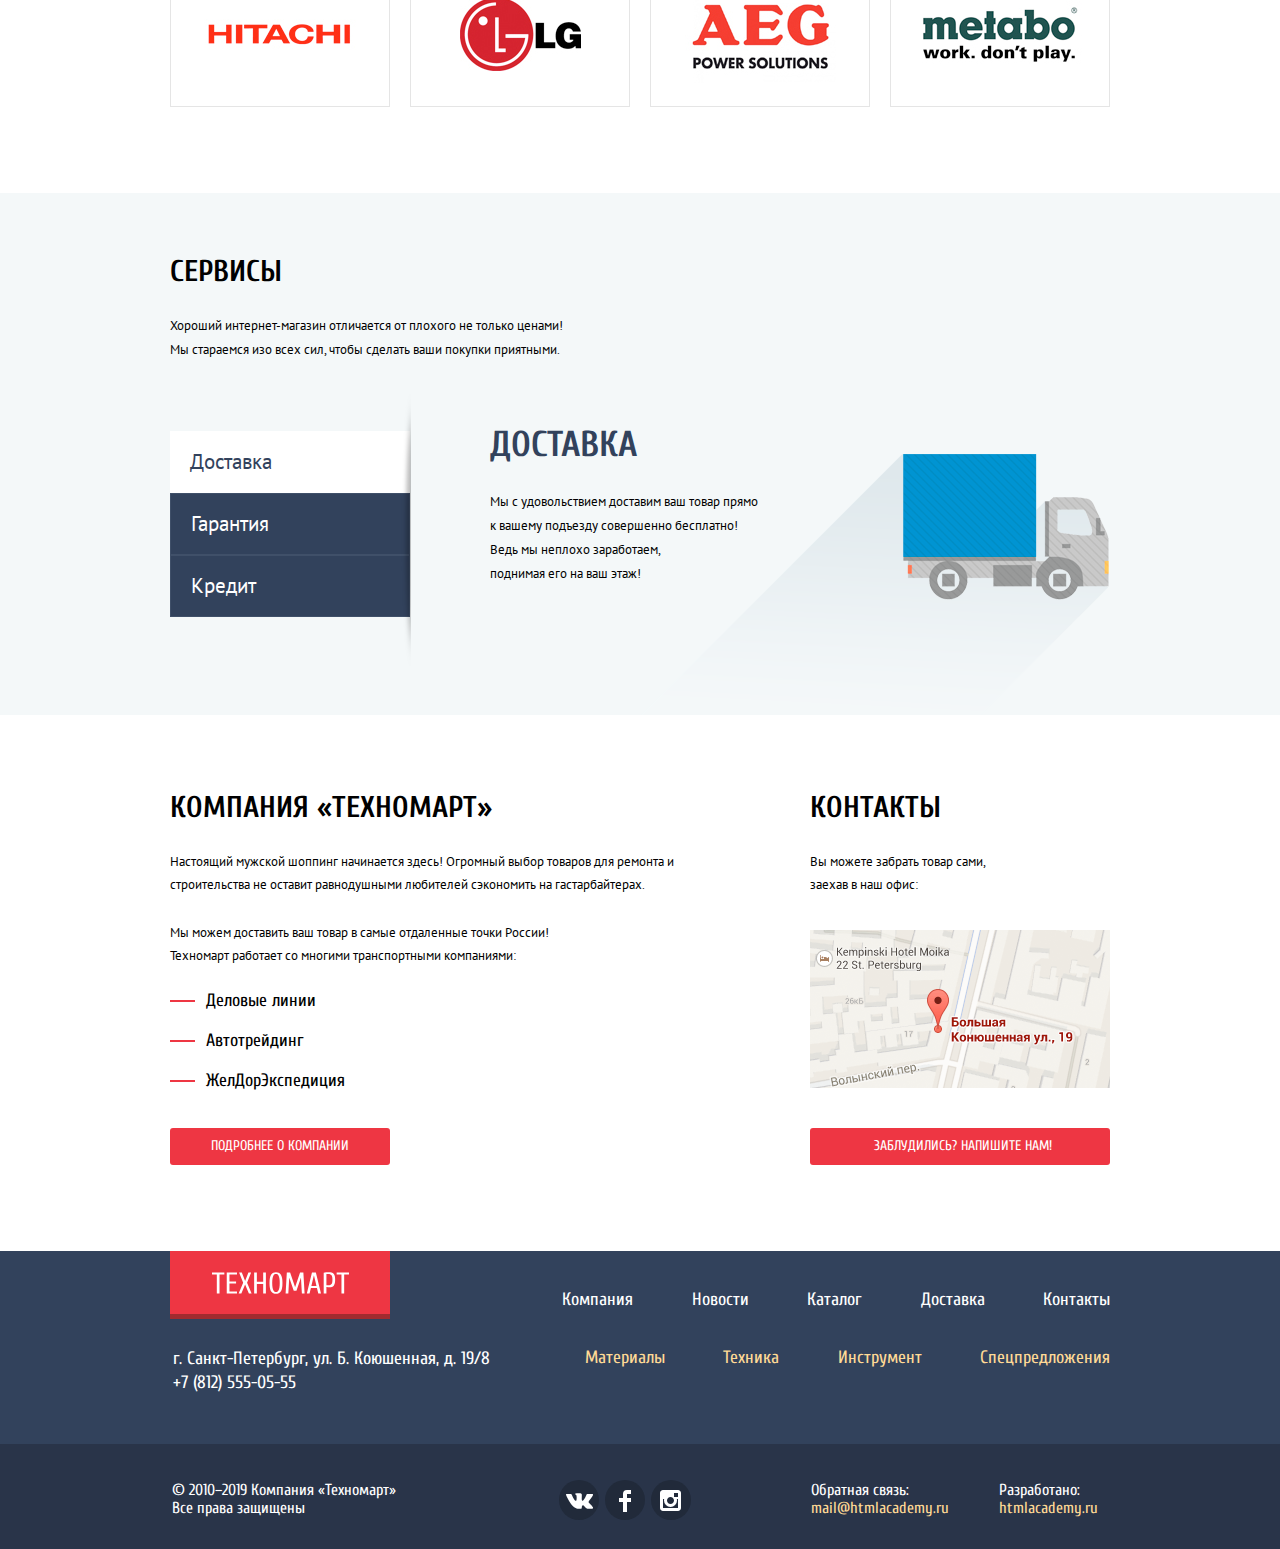
==== commit cdd0fe78: "опять" ====
--- a/index.html
+++ b/index.html
@@ -4,7 +4,7 @@
 <head>
     <meta charset="utf-8">
     <title>Техномарт</title>
-    <link href="https://fonts.googleapis.com/css?family=Cuprum%7CPT+Sans&display=swap" rel="stylesheet">
+    <link href="https://fonts.googleapis.com/css?family=Cuprum:400,400i,700|PT+Sans:400,400i,700&display=swap&subset=cyrillic" rel="stylesheet"> 
     <link rel="stylesheet" href="css/normalize.css">
     <link rel="stylesheet" href="css/style.css">
 </head>
@@ -18,12 +18,13 @@
                 </a>
             </p>
             <div class="navigation">
-                <form class="search" action="https://echo.htmlacademy.ru/" method="post">
-                    <p>
-                        <label for="search">
-                            <input id="search" type="text" name="search" value="" placeholder="Поиск:">
-                        </label>
-                    </p>
+                <form class="search" action="https://echo.htmlacademy.ru/" method="get">
+                    <label class="search-label" aria-label="Поле поиска">
+                        <input class="search-input" type="search" name="search" placeholder="Поиск:">
+                        <svg xmlns="http://www.w3.org/2000/svg" width="17" height="17" viewBox="0 0 17 17">
+                            <path fill="#ffffff" d="M17 15.586l-3.542-3.542A7.465 7.465 0 0 0 15 7.5 7.5 7.5 0 1 0 7.5 15c1.71 0 3.282-.579 4.544-1.542L15.586 17 17 15.586zM2 7.5C2 4.467 4.467 2 7.5 2 10.532 2 13 4.467 13 7.5c0 3.032-2.468 5.5-5.5 5.5A5.506 5.506 0 0 1 2 7.5z"></path>
+                        </svg>
+                    </label>
                 </form>
                 <ul class="tabs-and-cart">
                     <li class="tabs">
@@ -126,21 +127,21 @@
                     <li class="popular-product-item">
                         <a class="popular-item-info" href="#">
                             <img src="img/perforatori9000.jpg" alt="Перфоратор BOSCH BFG 9000" width="218" height="170">
-                                <h3 class="name-of-popular-product">Перфоратор BOSCH BFG 9000</h3>
-                                <del>25 500 Р.</del>
-                                <p>32500 Р.</p>
-                            <div class="popular-product-actions">
-                                <a class="buy" href="#">Купить</a>
-                                <a class="in-the-bookmark" href="#">В закладки</a>
-                            </div>
-                        </a>
+                            <h3 class="name-of-popular-product">Перфоратор BOSCH BFG 9000</h3>
+                            <del>25 500 Р.</del>
+                            <p>32500 Р.</p>
+                        </a>
+                        <div class="popular-product-actions">
+                            <a class="buy" href="#">Купить</a>
+                            <a class="in-the-bookmark" href="#">В закладки</a>
+                        </div>
                     </li>
                     <li class="popular-product-item">
                         <a class="popular-item-info" href="#">
                             <img src="img/perforatori3000.jpg" alt="Перфоратор BOSCH BFG 3000" width="218" height="170">
-                                <h3 class="name-of-popular-product">Перфоратор BOSCH BFG 3000</h3>
-                                <del>15 500 Р.</del>
-                                <p>22500 Р.</p>
+                            <h3 class="name-of-popular-product">Перфоратор BOSCH BFG 3000</h3>
+                            <del>15 500 Р.</del>
+                            <p>22500 Р.</p>
                         </a>
                         <div class="popular-product-actions">
                             <a class="buy" href="#">Купить</a>
@@ -150,9 +151,9 @@
                     <li class="popular-product-item">
                         <a class="popular-item-info" href="#">
                             <img src="img/perforatori6000.jpg" alt="Перфоратор BOSCH BFG 6000" width="218" height="170">
-                                <h3 class="name-of-popular-product">Перфоратор BOSCH BFG 6000</h3>
-                                <del>25 500 Р.</del>
-                                <p>30500 Р.</p>
+                            <h3 class="name-of-popular-product">Перфоратор BOSCH BFG 6000</h3>
+                            <del>25 500 Р.</del>
+                            <p>30500 Р.</p>
                         </a>
                         <div class="popular-product-actions">
                             <a class="buy" href="#">Купить</a>
@@ -162,8 +163,8 @@
                     <li class="popular-product-item">
                         <a class="popular-item-info" href="#">
                             <img src="img/perforatori2000.jpg" alt="Перфоратор BOSCH BFG 2000" width="218" height="170">
-                                <h3 class="name-of-popular-product">Перфоратор BOSCH BFG 2000</h3>
-                                <p>12 500 Р.</p>
+                            <h3 class="name-of-popular-product">Перфоратор BOSCH BFG 2000</h3>
+                            <p>12 500 Р.</p>
                         </a>
                         <div class="popular-product-actions">
                             <a class="buy" href="#">Купить</a>
@@ -263,7 +264,7 @@
                 <p class="our-office">Вы можете забрать товар сами,<br>
                     заехав в наш офис:</p>
                 <div class="small-map">
-                    <a href="#">
+                    <a href="https://goo.gl/maps/ZNjFNNaNyha5f5WQA">
                         <img src="img/karta_mal.png" alt="Карта с местонахождением нашего офиса" width="300" height="158">
                     </a>
                 </div>
@@ -340,32 +341,25 @@
         </div>
     </footer>
 
-    <script src="js/interakt-karta.js"></script>
+    <section class="modal letter">
+        <form class="letter-form" action="https://echo.htmlacademy.ru/" method="post">
+            <p>
+                <label for="your_name">Ваше имя:</label>
+                <input id="your_name" type="text" name="name" value="" placeholder="Имя Фамилия">
+            </p>
+            <p>
+                <label for="your_e-mail">Ваше e-mail:</label>
+                <input id="your_e-mail" type="email" name="e-mail" value="" placeholder="email@example.com">
+            </p>
+            <p class="your-latter">
+                <label for="your_latter">Текст письма:</label>
+                <textarea id="your_latter" name="later" placeholder="В свободной форме"></textarea>
+            </p>
+            <button class="button-submit" type="submit">Отправить</button>
+            <button class="button-close" type="button" aria-label="Закрыть окно письма"></button>
+        </form>
+    </section>
 
 </body>
 
-<section class="modal large-map">
-    <iframe src="https://www.google.com/maps/embed?pb=!1m18!1m12!1m3!1d1998.5942320458557!2d30.32108402186735!3d59.938875024914466!2m3!1f0!2f0!3f0!3m2!1i1024!2i768!4f13.1!3m3!1m2!1s0x4696310fca145cc1%3A0x42b32648d8238007!2z0JHQvtC70YzRiNCw0Y8g0JrQvtC90Y7RiNC10L3QvdCw0Y8g0YPQuy4sIDE5LzgsINCh0LDQvdC60YIt0J_QtdGC0LXRgNCx0YPRgNCzLCDQoNC-0YHRgdC40Y8sIDE5MTE4Ng!5e0!3m2!1sru!2slt!4v1572393932881!5m2!1sru!2slt" width="940" height="447" frameborder="0" style="border:0;" allowfullscreen=""></iframe>
-    <button type="button"></button>
-</section>
-
-<section class="modal letter">
-    <form class="letter-form" action="https://echo.htmlacademy.ru/" method="post">
-        <p>
-            <label for="your_name">Ваше имя:</label>
-            <input id="your_name" type="text" name="name" value="" placeholder="Имя Фамилия">
-        </p>
-        <p>
-            <label for="your_e-mail">Ваше e-mail:</label>
-            <input id="your_e-mail" type="email" name="e-mail" value="" placeholder="email@example.com">
-        </p>
-        <p class="your-latter">
-            <label for="your_latter">Текст письма:</label>
-            <textarea id="your_latter" name="later" placeholder="В свободной форме"></textarea>
-        </p>
-        <button class="button-submit" type="submit">Отправить</button>
-        <button class="button-close" type="button" aria-label="Закрыть окно письма"></button>
-    </form>
-</section>
-
 </html>
--- a/css/style.css
+++ b/css/style.css
@@ -78,10 +78,139 @@
 }
 
 .search {
+    position: relative;
+}
+
+/*
+.search p {
     width: 270px;
     height: 42px;
-}
-
+    margin: 0;
+    color: #ffffff;
+}
+
+.search label {
+    width: 270px;
+    height: 42px;
+    margin: 0;
+    margin-top: -1px;
+    color: #ffffff;
+}*/
+
+.search-input {
+    font: inherit;
+    width: 220px;
+    height: 42px;
+    margin: 0px;
+    padding: 0;
+    padding-left: 50px;
+    border: none;
+    background-color: #293449;
+    color: #ffffff;
+    opacity: 1;
+}
+
+.search-label svg {
+    position: absolute;
+    top: 12px;
+    left: 17px;
+    width: 17px;
+    height: 17px;
+    opacity: 0.3;
+    cursor: text;
+}
+
+.search-input::placeholder {
+    color: #ffffff;
+    opacity: 1;
+}
+
+.search-input:hover {
+    background-color: #212a3a;
+}
+
+.search-input:focus {
+    background-color: #ffffff;
+}
+
+.search-input:hover + svg {
+    opacity: 1;
+}
+
+.search-input:focus + svg path {
+    fill: #ee3643;
+}
+
+.search-input:focus::placeholder {
+    color: #000000;
+    opacity: 1;
+}
+
+.search-input:focus:-ms-input-placeholder {
+    color: #000000;
+}
+
+/*
+.search::before {
+    content: "";
+    position: absolute;
+    width: 20px;
+    height: 20px;
+    top: 12px;
+    margin: auto;
+    margin-left: 17px;
+    background-image: url(../img/svg-technomart/icon-search.svg);
+    background-repeat: no-repeat;
+    background-position: 0 0;
+    opacity: 0.4;
+}
+
+.search input:hover {
+    background-color: #212a3a;
+}
+
+.search p:hover::before {
+    content: "";
+    position: absolute;
+    width: 20px;
+    height: 20px;
+    top: 12px;
+    margin: auto;
+    margin-left: 17px;
+    background-image: url(../img/svg-technomart/icon-search.svg);
+    background-repeat: no-repeat;
+    background-position: 0 0;    
+}
+
+.search input:focus {
+    background-color: #ffffff;
+    color: #000000;
+}
+
+.search input:focus::placeholder {
+    color: #000000;
+    opacity: 1;
+}
+
+.search input:-ms-input-placeholder:focus {
+    color: #000000;
+    opacity: 1;
+}
+
+.search label:focus-within::after {
+    content: "";
+    position: absolute;
+    width: 20px;
+    height: 20px;
+    top: 12px;
+    margin: auto;
+    margin-left: -253px;
+    background-image: url(../img/svg-technomart/icon-search-red.svg);
+    background-repeat: no-repeat;
+    background-position: 0 0;    
+}
+
+/*
 .search p {
     font-size: 17px;
     margin: 0px;
@@ -132,7 +261,7 @@
     background-color: #212a3a;
 }
 
-.search:hover ::before {
+.search input:hover::before {
     content: "";
     position: absolute;
     width: 20px;
@@ -145,7 +274,7 @@
     background-position: 0 0;
 }
 
-.search:focus-within {
+.search:focus {
     background-color: #ffffff;
 }
 
@@ -158,7 +287,7 @@
     opacity: 1;
 }
 
-.search:focus-within ::before {
+.search:focus::before {
     content: "";
     position: absolute;
     width: 20px;
@@ -172,7 +301,7 @@
     opacity: 1;
 }
 
-.search:active ::before {
+.search:active::before {
     content: "";
     position: absolute;
     width: 20px;
@@ -185,6 +314,8 @@
     background-position: 0 0;
     opacity: 1;
 }
+*/
+
 
 .tabs-and-cart {
     list-style: none;
@@ -208,7 +339,7 @@
 .tabs a {
     display: block;
     width: 106px;
-    height: 24px;
+    height: 25px;
     padding-top: 17px;
     padding-left: 44px;
 }
@@ -238,7 +369,7 @@
     height: 16px;
     top: 12px;
     margin: auto;
-    margin-left: -24px;
+    margin-left: -26px;
     background-image: url(../img/svg-technomart/icon-bookmark.svg);
     background-repeat: no-repeat;
     background-position: 0 0;
@@ -257,7 +388,7 @@
     height: 16px;
     top: 12px;
     margin: auto;
-    margin-left: -24px;
+    margin-left: -26px;
     background-image: url(../img/svg-technomart/icon-bookmark.svg);
     background-repeat: no-repeat;
     background-position: 0 0;
@@ -286,7 +417,7 @@
 .cart a {
     display: block;
     width: 101px;
-    height: 24px;
+    height: 25px;
     padding-top: 17px;
     padding-left: 49px;
 }
@@ -302,7 +433,7 @@
     height: 16px;
     top: 12px;
     margin: auto;
-    margin-left: -24px;
+    margin-left: -31px;
     background-image: url(../img/svg-technomart/icon-cart.svg);
     background-repeat: no-repeat;
     background-position: 0 0;
@@ -321,11 +452,15 @@
     height: 16px;
     top: 12px;
     margin: auto;
-    margin-left: -24px;
+    margin-left: -31px;
     background-image: url(../img/svg-technomart/icon-cart.svg);
     background-repeat: no-repeat;
     background-position: 0 0;
     opacity: 0.4;
+}
+
+.cart-active a {
+    background-color: #ee3643;
 }
 
 .place-your-order {
@@ -547,8 +682,8 @@
     width: 20px;
     height: 20px;
     margin: auto;
-    margin-left: -32px;
-    margin-top: 3px;
+    margin-left: -33px;
+    margin-top: 2px;
     background-image: url(../img/svg-technomart/icon-user-blue.svg);
     background-repeat: no-repeat;
     background-position: 0 0;
@@ -560,8 +695,8 @@
     width: 20px;
     height: 20px;
     margin: auto;
-    margin-left: -32px;
-    margin-top: 3px;
+    margin-left: -33px;
+    margin-top: 2px;
     background-image: url(../img/svg-technomart/icon-user.svg);
     background-repeat: no-repeat;
     background-position: 0 0;
@@ -599,7 +734,7 @@
     width: 20px;
     height: 20px;
     margin: auto;
-    margin-left: 1px;
+    margin-left: 18px;
     margin-top: 2px;
     background-image: url(../img/svg-technomart/icon-logout-blue.svg);
     background-repeat: no-repeat;
@@ -612,7 +747,7 @@
     width: 20px;
     height: 20px;
     margin: auto;
-    margin-left: 1px;
+    margin-left: 18px;
     margin-top: 2px;
     background-image: url(../img/svg-technomart/icon-logout.svg);
     background-repeat: no-repeat;
@@ -645,7 +780,7 @@
 
 .my-orders-and-cabinet a:hover {
     color: #ee3643;
-    text-decoration: underline #ee3643;
+    text-decoration: underline solid #ee3643;
 }
 
 .my-orders-and-cabinet a:active {
@@ -667,7 +802,6 @@
     font-size: 16px;
 }
 
-
 .main-navigation {
     font-size: 16px;
     line-height: 20px;
@@ -729,13 +863,13 @@
 
 .container {
     width: 940px;
-    /*height: auto;*/
-    height: 1347px;
+    min-height: 1290px;
     margin: 0 auto;
+    margin-bottom: 60px;
 }
 
 .main-path {
-    font-family: "PT Sans";
+    font-family: "PT Sans", "Cuprum", sans-serif;
     list-style: none;
     display: flex;
     font-size: 13px;
@@ -809,8 +943,13 @@
     padding-top: 31px;
 }
 
+.filters-and-catalog {
+    display: flex;
+    justify-content: space-between;
+}
+
 .sorting {
-    font-family: "PT Sans";
+    font-family: "PT Sans", "Cuprum", sans-serif;
     width: 700px;
     height: 38px;
     background-color: #f7f3ec;
@@ -876,7 +1015,6 @@
     width: 23px;
 }
 
-
 .less a {
     display: block;
     height: 23px;
@@ -977,7 +1115,7 @@
 }
 
 .filters {
-    font-family: "PT Sans";
+    font-family: "PT Sans", "Cuprum", sans-serif;
     text-transform: uppercase;
     margin: auto 0px;
     margin-top: 21px;
@@ -1099,6 +1237,10 @@
     background-color: #f7f3ec;
 }
 
+.min-price {
+    margin-right: 24px;
+}
+
 .price-controls::before {
     content: "";
     position: absolute;
@@ -1283,17 +1425,15 @@
 
 .catalog {
     width: 700px;
-    height: 992px;
-    margin: 0px;
-    margin-bottom: 73px;
-    float: right;
+    min-height: 992px;
+    margin: 0px;
 }
 
 .catalog-list {
-    font-family: "PT Sans";
+    font-family: "PT Sans", "Cuprum", sans-serif;
     list-style: none;
     width: 700px;
-    height: 992px;
+    min-height: 992px;
     margin: 0px;
     padding-left: 0px;
     display: flex;
@@ -1302,6 +1442,7 @@
 }
 
 .catalog-item {
+    position: relative;
     width: 218px;
     height: 316px;
     margin-top: 19px;
@@ -1317,8 +1458,20 @@
     width: 61px;
     height: 70px;
     margin: auto;
-    margin-left: 159px;
-    margin-top: -297px;
+    margin-left: 49px;
+    background-image: url(../img/new-flag.png);
+    background-repeat: no-repeat;
+    background-position: 0 0;
+}
+
+.catalog-item:hover .flag::after {
+    content: "";
+    position: absolute;
+    width: 61px;
+    height: 70px;
+    margin: auto;
+    margin-left: 49px;
+    margin-bottom: 218px;
     background-image: url(../img/new-flag.png);
     background-repeat: no-repeat;
     background-position: 0 0;
@@ -1332,26 +1485,34 @@
 }
 
 .actions {
+    display: none;
+    position: relative;
     width: 218px;
     height: 316px;
-    margin: 0 auto;
-    display: block;
-    margin-top: -316px;
+    padding: 0;
+    margin: 0;
+    top: 0;
+    left: 0;
 }
 
 .catalog-item:hover img {
-    opacity: 0.0;
+    display: none;
+}
+
+.catalog-item:hover .name-of-product {
+    margin-top: 18px;
 }
 
 .catalog-item:hover {
     box-shadow: 0 0 10px rgba(0, 0, 0, 0.2);
 }
 
-.buy {
-    display: none;
+.catalog-item:hover .actions {
+    display: block;
 }
 
 .catalog-item:hover .buy {
+    position: relative;
     display: block;
     width: 135px;
     height: 28px;
@@ -1374,8 +1535,8 @@
     position: absolute;
     width: 20px;
     height: 20px;
-    margin-left: -27px;
-    margin-top: 4px;
+    top: 11px;
+    left: 14px;
     background-image: url(../img/svg-technomart/icon-cart.svg);
     background-repeat: no-repeat;
     background-position: 0 0;
@@ -1394,8 +1555,8 @@
     position: absolute;
     width: 20px;
     height: 20px;
-    margin-left: -27px;
-    margin-top: 4px;
+    top: 11px;
+    left: 14px;
     background-image: url(../img/svg-technomart/icon-cart.svg);
     background-repeat: no-repeat;
     background-position: 0 0;
@@ -1416,16 +1577,35 @@
     position: absolute;
     width: 20px;
     height: 20px;
-    margin-left: -27px;
-    margin-top: 4px;
+    top: 11px;
+    left: 14px;
     background-image: url(../img/svg-technomart/icon-cart.svg);
     background-repeat: no-repeat;
     background-position: 0 0;
     opacity: 1;
 }
 
-.in-the-bookmark {
-    display: none;
+
+.catalog-item:hover .buy:focus {
+    background-color: #518534;
+    width: 135px;
+    height: 31px;
+    border: none;
+    box-shadow: none;
+    opacity: 1;
+}
+
+.catalog-item:hover .buy:focus::before {
+    content: "";
+    position: absolute;
+    width: 20px;
+    height: 20px;
+    top: 11px;
+    left: 14px;
+    background-image: url(../img/svg-technomart/icon-cart.svg);
+    background-repeat: no-repeat;
+    background-position: 0 0;
+    opacity: 1;
 }
 
 .catalog-item:hover .in-the-bookmark {
@@ -1463,14 +1643,6 @@
     box-shadow: 0 0 10px rgba(0, 0, 0, 0.2);
 }
 
-.item-info {
-    width: 165px;
-    height: 122px;
-    margin: 0px;
-    margin-left: 26px;
-    margin-top: -5px;
-}
-
 .name-of-product {
     font-size: 18px;
     width: 165px;
@@ -1486,7 +1658,7 @@
 }
 
 .catalog-item del {
-    font-family: "PT Sans";
+    font-family: "PT Sans", "Cuprum", sans-serif;
     font-weight: bolder;
     color: #999999;
     font-size: 17px;
@@ -1514,7 +1686,7 @@
 }
 
 .pagination-list {
-    font-family: "PT Sans";
+    font-family: "PT Sans", "Cuprum", sans-serif;
     width: 284px;
     height: 38px;
     padding-left: 0px;
@@ -1524,13 +1696,14 @@
     font-size: 13px;
     display: flex;
     justify-content: space-between;
+    margin-top: 53px;
 }
 
 .pagination-list li {
     list-style: none;
     width: 36px;
     height: 36px;
-    border: 1px solid rgba(229, 229, 229);
+    border: 1px solid rgb(229, 229, 229);
     border-radius: 3px;
 }
 
@@ -2271,7 +2444,7 @@
 }
 
 .popular-product-item del {
-    font-family: "PT Sans";
+    font-family: "PT Sans", "Cuprum", sans-serif;
     color: #999999;
     font-size: 17px;
     margin: auto;
@@ -2401,7 +2574,7 @@
 }
 
 .service {
-    font-family: "PT Sans";
+    font-family: "PT Sans", "Cuprum", sans-serif;
     width: 940px;
     height: 522px;
     margin: 0 auto;
@@ -2455,7 +2628,7 @@
     height: 280px;
     margin: auto;
     margin-left: 231px;
-    margin-top: -41px;
+    top: 1990px;
     background-image: url(../img/ten.png);
     background-repeat: no-repeat;
     background-position: 0 0;
@@ -2645,7 +2818,7 @@
 }
 
 .large-choice {
-    font-family: "PT Sans";
+    font-family: "PT Sans", "Cuprum", sans-serif;
     font-size: 13px;
     line-height: 23px;
     height: 40px;
@@ -2655,7 +2828,7 @@
 }
 
 .delivery {
-    font-family: "PT Sans";
+    font-family: "PT Sans", "Cuprum", sans-serif;
     font-size: 13px;
     line-height: 23px;
     height: 40px;
@@ -2727,7 +2900,7 @@
 }
 
 .our-office {
-    font-family: "PT Sans";
+    font-family: "PT Sans", "Cuprum", sans-serif;
     font-size: 13px;
     line-height: 23px;
     height: 40px;
@@ -2784,8 +2957,8 @@
     box-shadow: 0 0 15px rgba(0, 0, 0, 0.4);
 }
 
+/*
 .large-map {
-    display: none;
     width: 940px;
     height: 447px;
     background-color: #ffffff;
@@ -2795,6 +2968,10 @@
     top: 2349px;
     left: 25%;
     margin-left: -74px;
+}
+
+.large-map iframe {
+    border: 0;
 }
 
 .large-map button {
@@ -2822,6 +2999,7 @@
     background-repeat: no-repeat;
     background-position: 0 0;
 }
+*/
 
 .letter {
     width: 620px;
@@ -2853,6 +3031,7 @@
 }
 
 .letter input {
+    font-family: "PT Sans";
     font-size: 13px;
     border-radius: 3px;
     height: 34px;
@@ -2864,12 +3043,17 @@
     margin-top: 13px;
 }
 
+.letter input:placeholder {
+    color: #a9a9a9;
+}
+
 .letter .your-latter {
     margin: 0px;
     margin-top: -22px;
 }
 
 .letter textarea {
+    font-family: "PT Sans";
     font-size: 13px;
     border-radius: 3px;
     height: 104px;
@@ -2926,6 +3110,7 @@
 
 .letter-show {
     display: block;
+    animation: bounce 0.6s;
 }
 
 .item-in-cart {
@@ -3009,6 +3194,24 @@
     background-position: 0 0;
 }
 
+/*
+@keyframes bounce {
+    0% {
+        transform: translateY(-2000px);
+    }
+
+    70% {
+        transform: translateY(30px);
+    }
+
+    90% {
+        transform: translateY(-10px);
+    }
+
+    100% {
+        transform: translateY(0);
+    }
+}*/
 
 
 /*------------------FOOTER---------------*/
@@ -3113,7 +3316,7 @@
 }
 
 .footer-navigation-part1 a:hover {
-    text-decoration: underline #ffffff;
+    text-decoration: underline solid #ffffff;
 }
 
 .footer-navigation-part1 a:active {
